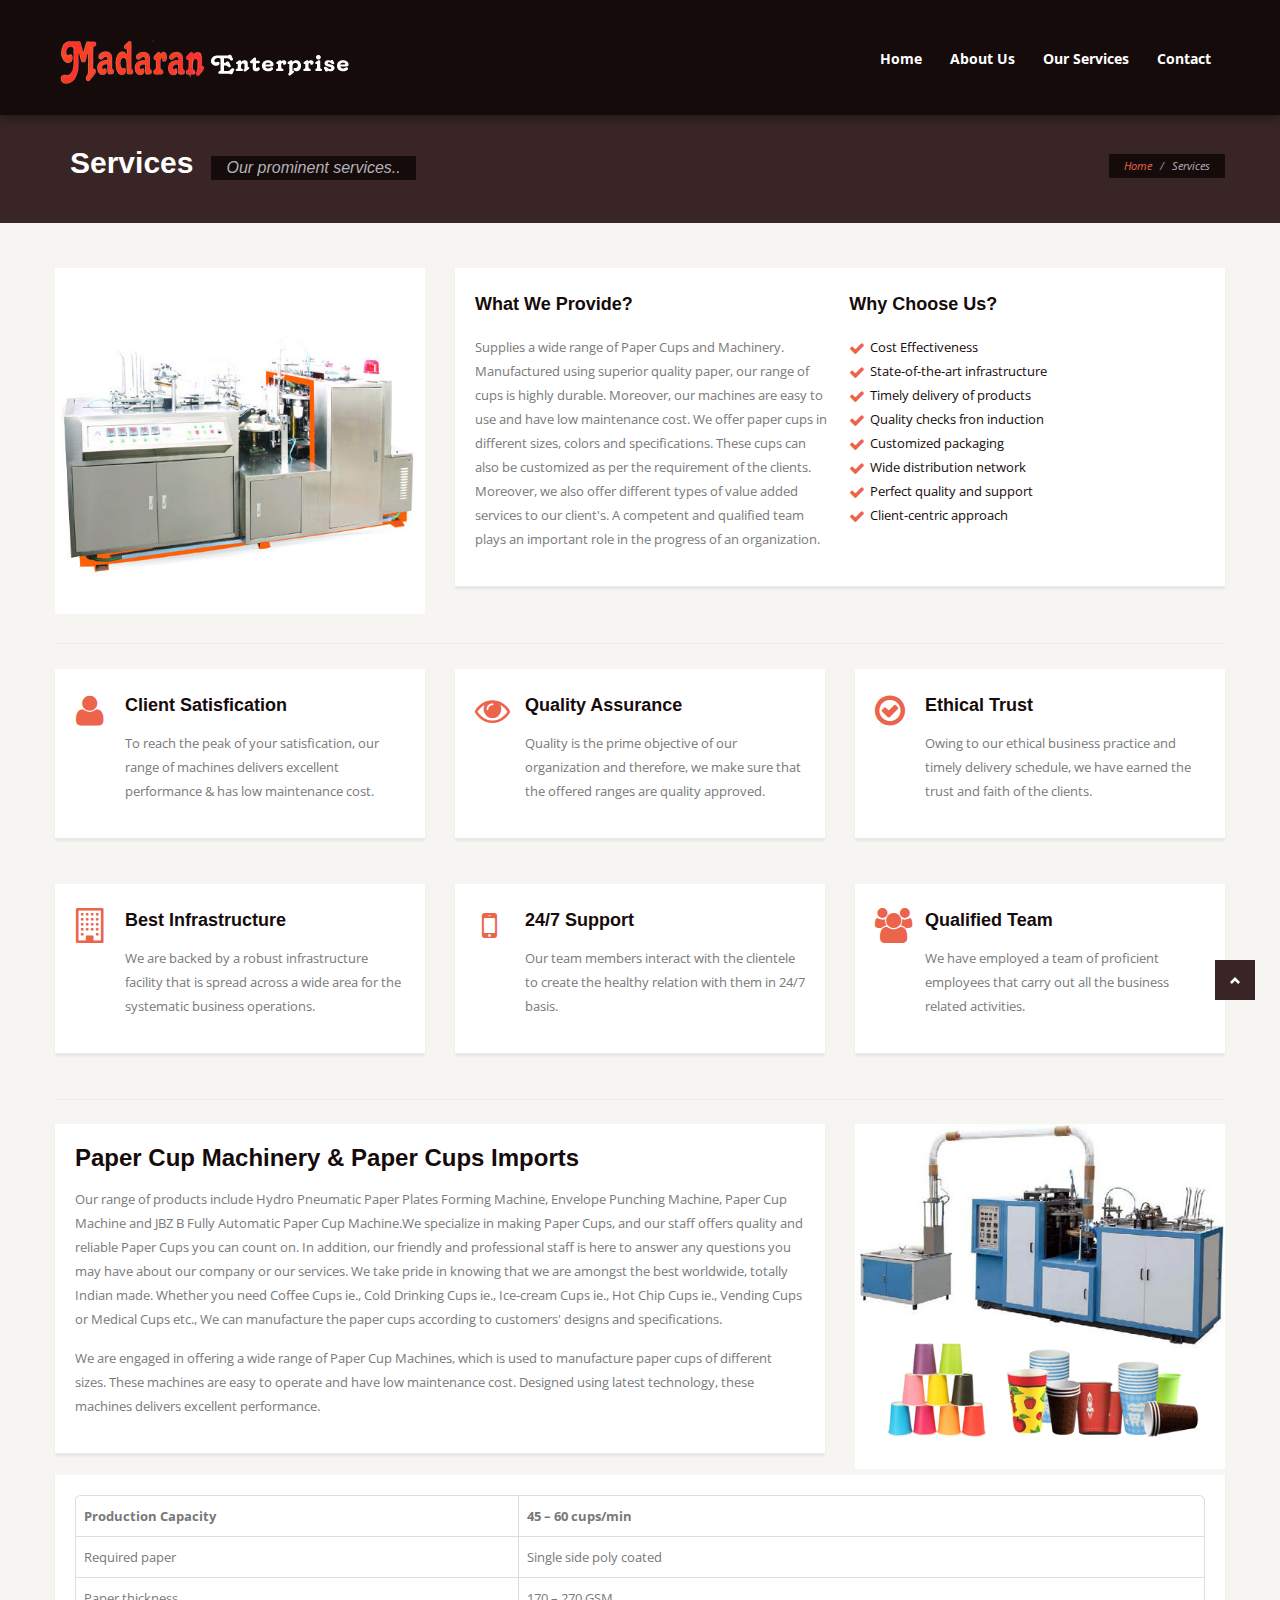
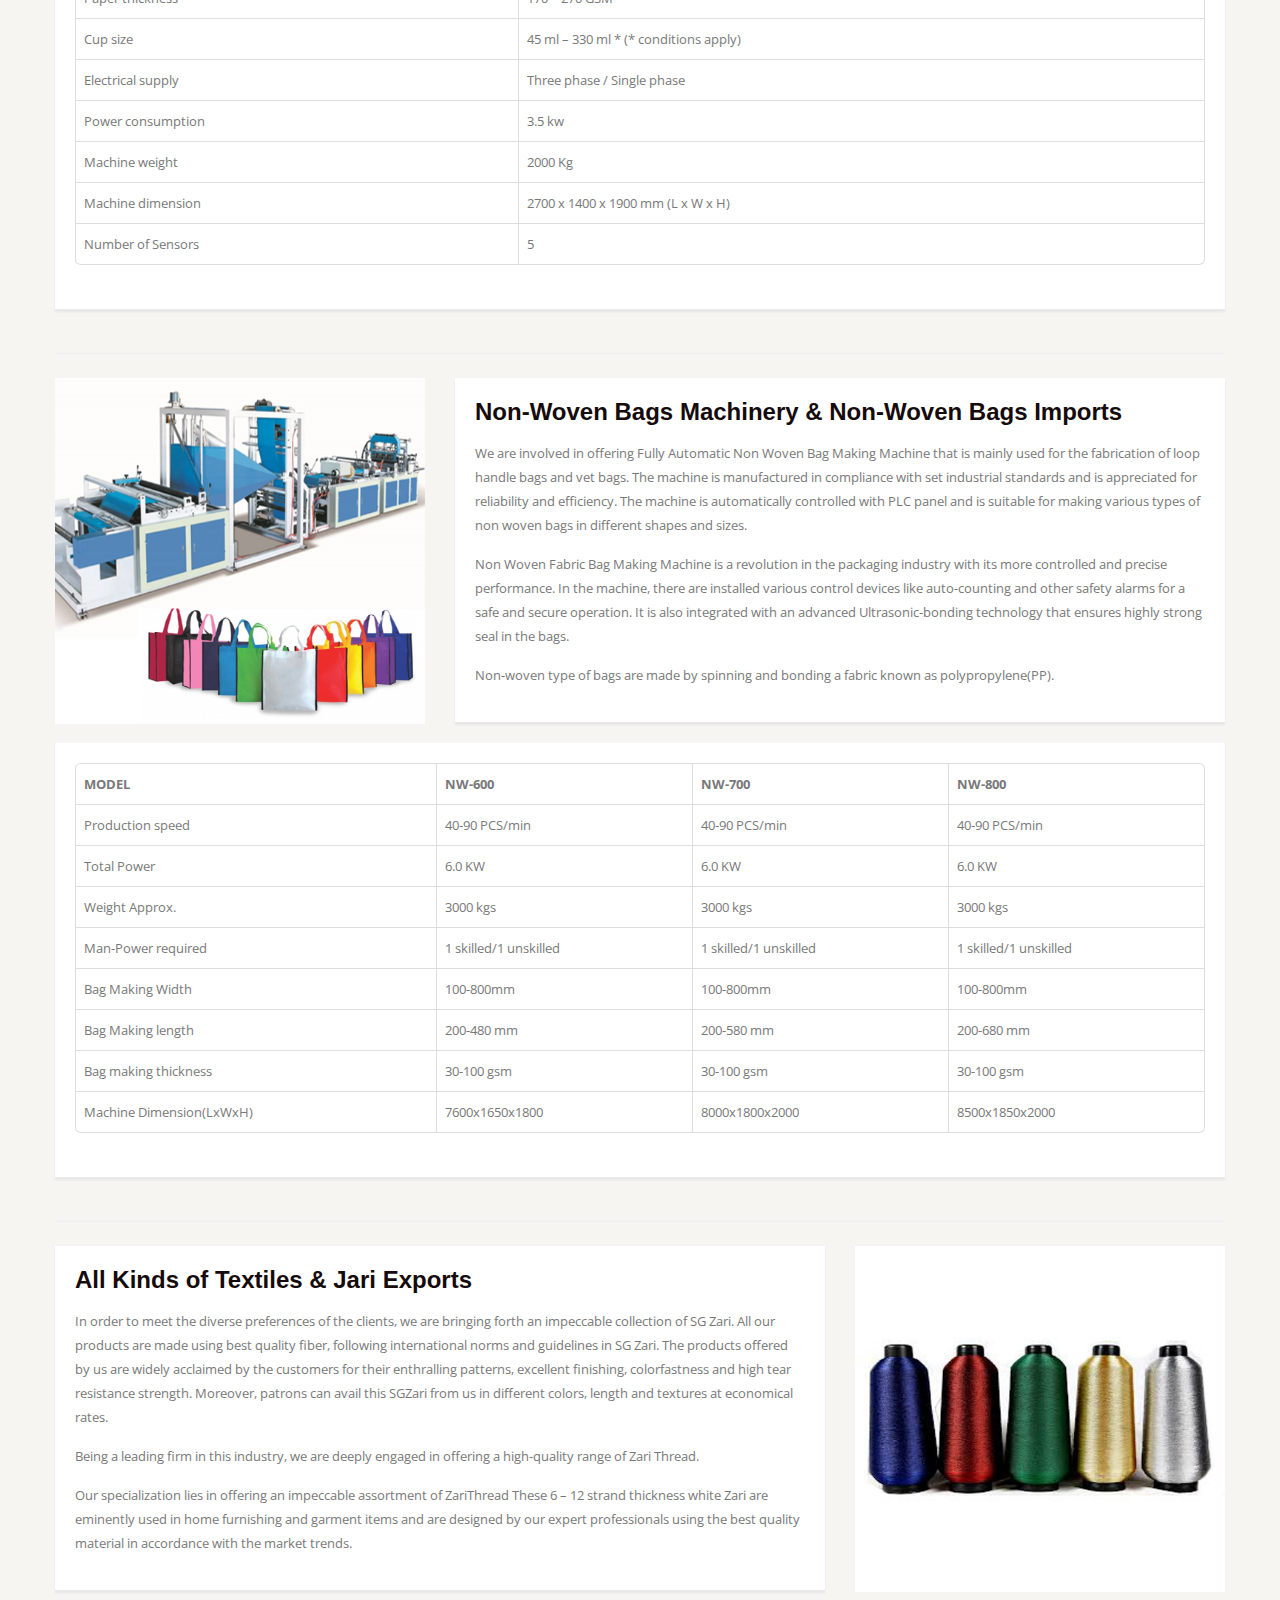
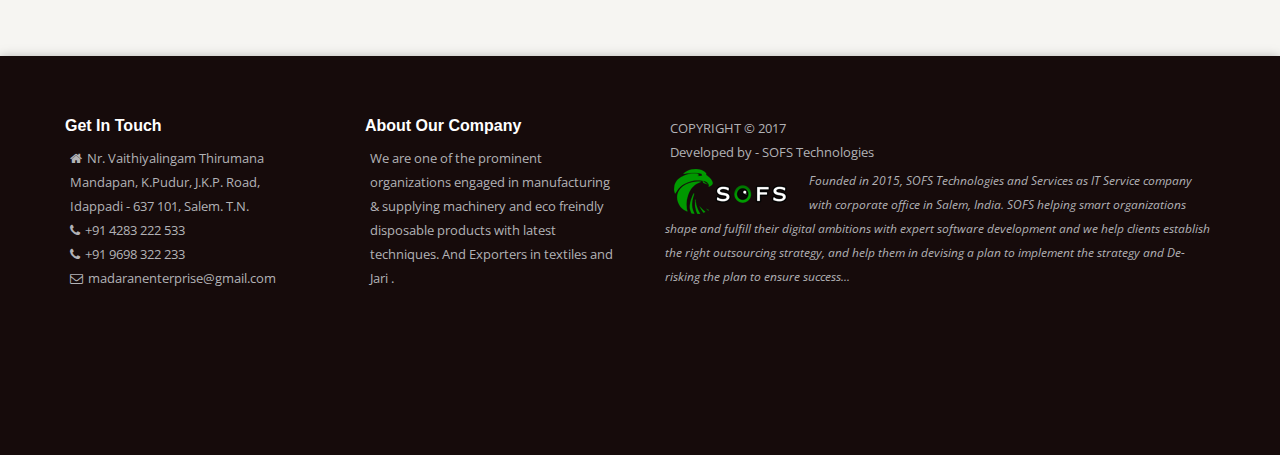
==== services.html @ bb3e1b77 "Madaran final updated files" ====
<!DOCTYPE html>
<html class="no-js" lang="en">

<head>
  <meta charset="utf-8">

  <title>Madaran Enterprise</title>
  <link rel="icon" href="images/favicon.png" type="image/gif" sizes="16x16">

  <meta name="viewport" content="width=device-width, initial-scale=1.0">

  <script>
    document.documentElement.className = document.documentElement.className.replace(/(\s|^)no-js(\s|$)/, '$1js$2');
  </script>

  <!--[if !(IE 7)]><!-->
    <link href='http://fonts.googleapis.com/css?family=Open+Sans:400,300,700,800' rel='stylesheet' type='text/css'>
  <!--<![endif]-->

  <!-- CSS Files -->
  <link rel="stylesheet" href="css/bootstrap.css">
  <link rel="stylesheet" href="style.css">
 
  <!-- REVOLUTION BANNER CSS SETTINGS -->
  <link rel="stylesheet" type="text/css" href="rs-plugin/css/settings.css" media="screen" />
  <link rel="stylesheet" type="text/css" href="rs-plugin/css/captions.html" media="screen" />
     
  <!--[if IE 7]>
    <link rel="stylesheet" href="css/font-awesome-ie7.min.css">
  <![endif]-->

  <!--[if lt IE 9]>
    <script src="js/html5shiv.min.js"></script>
  <![endif]-->	

</head>
<body>
        <header class="top">
			<div class="container">
                <div class="logo">
                    <a href="index.html">
                        <img alt="APlus" src="images/logo.png">
                    </a>
                    
                </div>
				<div class="span pull-right">
                    <ul id="nav">
                    <li><a href="index.html">Home</a></li>
                    <li><a href="about.html">About Us</a></li>
                    <li><a href="services.html">Our Services</a></li>
                    <li><a href="contact.html">Contact</a></li>
                </ul>
                </div>
            </div>
        </header>

	<section id="posthead">
    	<div class="container">
        	<div class="pull-left">
                <h1>Services</h1>
        		<h2>Our prominent services..</h2>
        	</div>
            
            <div class="pull-right">
                <ul class="breadcrumb">
                    <li><a href="index.html">Home</a> <span class="divider">/</span></li>
                    <li class="active">Services</li>
                </ul>
            </div>
        </div>
    </section>
    
    
	<div class="container">
      	<section id="wrap">
           
        <div class="row-fluid">
            <div class="span12">
				<div class="span4">
					<img src="images/01_service.png" alt="">
				</div>
				<div class="span8 generalbox">

                    <div class="row-fluid">
                        <div class="span6">
							<header><h3><strong>What We Provide?</strong></h3></header>
                            <p>Supplies a wide range of Paper Cups and Machinery. Manufactured using superior quality paper, our range of cups is highly durable. Moreover, our machines are easy to use and have low maintenance cost. We offer paper cups in different sizes, colors and specifications. These cups can also be customized as per the requirement of the clients. Moreover, we also offer different types of value added services to our client's. A competent and qualified team plays an important role in the progress of an organization.</p>
                        </div>
                        <div class="span6">
							<header><h3><strong>Why Choose Us?</strong></h3></header>
                                <ul class="check">
                                    <li><a>Cost Effectiveness</a></li>
                                    <li><a>State-of-the-art infrastructure</a></li>
                                    <li><a>Timely delivery of products</a></li>
                                    <li><a>Quality checks fron induction</a></li>
                                    <li><a>Customized packaging</a></li>
                                    <li><a>Wide distribution network</a></li>
                                    <li><a>Perfect quality and support</a></li>
                                    <li><a>Client-centric approach</a></li>
                                </ul>
                        </div>
                    </div>    
				</div>
			</div>  <!--end span12 -->
		</div><!--end row -->

        	<hr>
            
            <div class="row-fluid servicesbox">
                <div class="span4">
                    <div class="box">
                        <header><h3><strong>Client Satisfication</strong></h3></header>
                        <i class="icon-user"></i> <p>To reach the peak of your satisfication, our range of machines delivers excellent performance & has low maintenance cost.</p>
                    </div>
                </div>
                <div class="span4">
                    <div class="box">
                        <header><h3><strong>Quality Assurance</strong></h3></header>
                        <i class="icon-eye-open"></i> <p>Quality is the prime objective of our organization and therefore, we make sure that the offered ranges are quality approved.</p>
                    </div>
                </div>
                <div class="span4">
                    <div class="box">
                        <header><h3><strong>Ethical Trust</strong></h3></header>
                        <i class="icon-ok-circle"></i> <p>Owing to our ethical business practice and timely delivery schedule, we have earned the trust and faith of the clients.</p>
                    </div>
                </div>         
             </div><!-- End services -->
             

            <div class="row-fluid servicesbox">
                <div class="span4">
                    <div class="box">
                        <header><h3><strong>Best Infrastructure</strong></h3></header>
                        <i class="icon-building"></i> <p>We are backed by a robust infrastructure facility that is spread across a wide area for the systematic business operations.</p>
                    </div>
                </div>
                <div class="span4">
                    <div class="box">
                        <header><h3><strong>24/7 Support</strong></h3></header>
                        <i class="icon-mobile-phone"></i> <p>Our team members interact with the clientele to create the healthy relation with them in 24/7 basis.
                        </p>
                    </div>
                </div>
                <div class="span4">
                    <div class="box">
                        <header><h3><strong>Qualified Team</strong></h3></header>
                        <i class="icon-group"></i> <p>We have employed a team of proficient employees that carry out all the business related activities.</p>
                    </div>
                </div>   
             </div><!-- End services --> 

        	<hr>

        <div class="row-fluid">
            <div class="span12">
                    
					<div class="span8 generalbox">
                         <header><h1><strong>Paper Cup Machinery & Paper Cups Imports</strong></h1></header>
                          <p>Our range of products include Hydro Pneumatic Paper Plates Forming Machine, Envelope Punching Machine, Paper Cup Machine and JBZ B Fully Automatic Paper Cup Machine.We specialize in making Paper Cups, and our staff offers quality and reliable Paper Cups you can count on. In addition, our friendly and professional staff is here to answer any questions you may have about our company or our services. We take pride in knowing that we are amongst the best worldwide, totally Indian made. Whether you need Coffee Cups ie., Cold Drinking Cups ie., Ice-cream Cups ie., Hot Chip Cups ie., Vending Cups or Medical Cups etc., We can manufacture the paper cups according to customers' designs and specifications.</p>
                          <p>We are engaged in offering a wide range of Paper Cup Machines, which is used to manufacture paper cups of different sizes. These machines are easy to operate and have low maintenance cost. Designed using latest technology, these machines delivers excellent performance.</p>                         
                         </div>
                    
            		<div class="span4">
                        <img src="images/02_service.png" alt="">
                    </div>
                    
      		</div>  <!--end span12 -->
        </div><!--end row -->
        
        <!-- PRICING TABLE -->
        
        <div class="row-fluid">
            <div class="span12">
                    
					<div class="span12 generalbox">
                         <table class="table table-bordered">
					    <thead>
					      <tr>
					        <th>Production Capacity</th>
					        <th>45 – 60 cups/min</th>
					        </tr>
					    </thead>
					    <tbody>
					      <tr>
					        <td>Required paper</td>
					        <td>Single side poly coated</td>
					        </tr>
					      <tr>
					        <td>Paper thickness</td>
					        <td>170 – 270 GSM</td>
					       </tr>
					      <tr>
					        <td>Cup size</td>
					        <td>45 ml – 330 ml * (* conditions apply)</td>
					        </tr>
					      <tr>
					        <td>Electrical supply</td>
					        <td>Three phase / Single phase</td>
					         </tr>
					      <tr>
					        <td>Power consumption</td>
					        <td>3.5 kw</td>
					        </tr>
					      <tr>
					        <td>Machine weight</td>
					        <td>2000 Kg</td>
					        </tr>
					      <tr>
					        <td>Machine dimension</td>
					        <td>2700 x 1400 x 1900 mm (L x W x H)</td>
					         </tr>
					       <tr>
					        <td>Number of Sensors</td>
					        <td>5</td>
					       </tr>
					    </tbody>
					  </table>
       				</div>

                    
      		</div>  <!--end span12 -->
        </div><!--end row -->
        
        <hr>
        
        <div class="row-fluid">
            <div class="span12">
                    
                    <div class="span4">
                        <img src="images/03_service.png" alt="">
                    </div>
                    
					<div class="span8 generalbox">
                         <header><h1><strong>Non-Woven Bags Machinery & Non-Woven Bags Imports</strong></h1></header>
                        <p>We are involved in offering Fully Automatic Non Woven Bag Making Machine that is mainly used for the fabrication of loop handle bags and vet bags. The machine is manufactured in compliance with set industrial standards and is appreciated for reliability and efficiency. The machine is automatically controlled with PLC panel and is suitable for making various types of non woven bags in different shapes and sizes.</p>
                         <p>Non Woven Fabric Bag Making Machine is a revolution in the packaging industry with its more controlled and precise performance. In the machine, there are installed various control devices like auto-counting and other safety alarms for a safe and secure operation. It is also integrated with an advanced Ultrasonic-bonding technology that ensures highly strong seal in the bags.</p>
                         <p>Non-woven type of bags are made by spinning and bonding a fabric known as polypropylene(PP).</p>
                         </div>
                    
                    
      		</div>  <!--end span12 -->
        </div><!--end row -->
        
                <!-- PRICING TABLE -->
        
        <div class="row-fluid">
            <div class="span12">
                    
					<div class="span12 generalbox">
                         <table class="table table-bordered">
					    <thead>
					      <tr>
					        <th>MODEL</th>
					        <th>NW-600</th>
					        <th>NW-700</th>
					        <th>NW-800</th>
					      </tr>
					    </thead>
					    <tbody>
					      <tr>
					        <td>Production speed</td>
					        <td>40-90 PCS/min</td>
					        <td>40-90 PCS/min</td>
					        <td>40-90 PCS/min</td>
					      </tr>
					      <tr>
					        <td>Total Power</td>
					        <td>6.0 KW</td>
					        <td>6.0 KW</td>
					        <td>6.0 KW</td>
					      </tr>
					      <tr>
					        <td>Weight Approx.</td>
					        <td>3000 kgs</td>
					        <td>3000 kgs</td>
					        <td>3000 kgs</td>					        
					      </tr>
					      <tr>
					        <td>Man-Power required</td>
					        <td>1 skilled/1 unskilled</td>
					        <td>1 skilled/1 unskilled</td>
					        <td>1 skilled/1 unskilled</td>					        
					      </tr>
					      <tr>
					        <td>Bag Making Width</td>
					        <td>100-800mm</td>
					        <td>100-800mm</td>
					        <td>100-800mm</td>					        
					      </tr>
					      <tr>
					        <td>Bag Making length</td>
					        <td>200-480 mm</td>
					        <td>200-580 mm</td>
					        <td>200-680 mm</td>					        
					      </tr>
					      <tr>
					        <td>Bag making thickness</td>
					        <td>30-100 gsm</td>
					        <td>30-100 gsm</td>
					        <td>30-100 gsm</td>					        
					      </tr>
					       <tr>
					        <td>Machine Dimension(LxWxH)</td>
					        <td>7600x1650x1800</td>
					        <td>8000x1800x2000</td>
					        <td>8500x1850x2000</td>					        
					      </tr>
					    </tbody>
					  </table>
       				</div>

                    
      		</div>  <!--end span12 -->
        </div><!--end row -->
        
        <hr>
        
        <div class="row-fluid">
            <div class="span12">
                    
					<div class="span8 generalbox">
                         <header><h1><strong>All Kinds of Textiles & Jari Exports</strong></h1></header>
                         <p>In order to meet the diverse preferences of the clients, we are bringing forth an impeccable collection of SG Zari. All our products are made using best quality fiber, following international norms and guidelines in SG Zari. The products offered by us are widely acclaimed by the customers for their enthralling patterns, excellent finishing, colorfastness and high tear resistance strength. Moreover, patrons can avail this SGZari from us in different colors, length and textures at economical rates.</p>
                         
                         <p>Being a leading firm in this industry, we are deeply engaged in offering a high-quality range of Zari Thread.</p>
                         
                         <p>Our specialization lies in offering an impeccable assortment of ZariThread These 6 – 12 strand thickness white Zari are eminently used in home furnishing and garment items and are designed by our expert professionals using the best quality material in accordance with the market trends.</p>
                         

       				</div>
                    
            		<div class="span4">
                        <img src="images/04_service.png" alt="">
                    </div>
                    
      		</div>  <!--end span12 -->
        </div><!--end row -->
    
		</section>
	</div> <!-- /container -->
  
    <footer class="footer-wrapper">
		<div class="container">
        	<div class="row-fluid">
            	<div class="span3">
                	<div class="widget">
                        <h3>Get In Touch</h3>
                            <ul class="contact-details">
                                <li><i class="icon-home"></i>Nr. Vaithiyalingam Thirumana Mandapan, K.Pudur, J.K.P. Road, Idappadi - 637 101, Salem. T.N.</li>
                                <li><i class="icon-phone"></i>+91 4283 222 533</li>
                                <li><i class="icon-phone"></i>+91 9698 322 233</li>
                                <li><i class="icon-envelope-alt"></i>madaranenterprise@gmail.com</li>
                            </ul>
                	</div>
          		</div>            	<div class="span3">
                	<div class="widget">
                        <h3>About Our Company</h3>
                            <p>We are one of the prominent organizations engaged in manufacturing & supplying machinery and eco freindly disposable products with latest techniques. And Exporters in textiles and Jari .</p>
                	</div>
          		</div>

            	<div class="span6">
                    <div class="copyright">
                      <p>
                        <span>COPYRIGHT &copy; 2017</span>
						<br><span>Developed by - SOFS Technologies</span>
                      </p>
                      <p class="ctext"><a href="https://sofs.in/home.php/" target="_blank"><img class="logo" alt="SOFS" src="images/sofs.png"></a>Founded in 2015, SOFS Technologies and Services as IT Service company with corporate office in Salem, India. SOFS helping smart organizations shape and fulfill their digital ambitions with expert software development and we help clients establish the right outsourcing strategy, and help them in devising a plan to implement the strategy and De-risking the plan to ensure success...</p>
	                        <!-- AddThis Button BEGIN -->
                        <script type="text/javascript" src="../../../s7.addthis.com/js/250/addthis_widget.js#pubid=undefined"></script>
                        
                        <div class="addthis_toolbox addthis_default_style">
                        <a id="facebookLike" class="addthis_button_facebook_like"></a>
                        <a class="addthis_button_tweet"></a>
                        <a id="plusone" class="addthis_button_google_plusone"></a>
                        <a class="addthis_counter addthis_pill_style"></a>
                        </div>
                        <script type="text/javascript">
                        var facebookLike = document.getElementById("facebookLike");
                        facebookLike.setAttribute("fb:like:layout", "button_count");
                        facebookLike.setAttribute("fb:like:show_faces", "false");
                        facebookLike.setAttribute("fb:like:width", "100");
                        facebookLike.setAttribute("fb:like:action", "like");
                        facebookLike.setAttribute("fb:like:font", "tahoma");
                        facebookLike.setAttribute("fb:like:colorscheme", "light");
                        
                        var plusone = document.getElementById("plusone");
                        plusone.setAttribute("g:plusone:size", "medium");
                        plusone.setAttribute("g:plusone:lang", "it-IT");
                        plusone.setAttribute("g:plusone:width", "100");
                        </script>
                        <!-- AddThis Button END -->
                    </div>
				</div>
             </div>
		</div>
    <div class="wdttop">Scroll To Top</div>
    </footer>
     
	<script src="js/jquery.js"></script>
	<script type="text/javascript" src="switcher/fswit.js"></script>
  	<script src="js/modernizr.custom.js"></script>
	<script src="js/jquery.min.js"></script>
	<script src="js/bootstrap.min.js"></script>
	<script src="js/select.js"></script>
	<script src="js/classie.js"></script>
	<script src="js/uisearch.js"></script>
    <script src="js/tinynav.min.js"></script>
	<script src="js/toucheffects.js"></script>  
	<script src="js/jquery.flexslider.min.js"></script>
	<script src="js/jquery.prettyPhoto.js"></script>
	<script src="js/wdt.js"></script>  
</body>
</html>
---- style.css ----
/*	################################################################

	File Name: style.css
	APLUS
	Created By: Filiz OZER
	http://themeforest.net/user/webdesigntunes

	1) IMPORT CUSTOM STYLE FILES
	2) GLOBAL STRUCTURE
	3) PAGE TEMPLATES
	4) SLIDERS / SLIDESHOWS
	5) NAVIGATIONS
	6) WRAPPERS, SECTIONS, HOME STYLES
	7) FOOTERS
	8) SIDEBARS
	9) SHORTCODES
	10) ADDONS
	11) COLOR SCHEMES
	12) RESPONSIVE STYLES
	
################################################################# */  


/* 1. IMPORT CUSTOM STYLE FILES
================================================== */

@import url("css/flexslider.css");
@import url("css/prettyPhoto.css");
@import url("css/bootstrap-responsive.css");

/* 2. GLOBAL STRUCTURE
================================================== */
	
html, body, div, span, applet, object, iframe, h1, h2, h3, h4, h5, h6, p, blockquote, pre, a, abbr, acronym, address, big, cite, code, del, dfn, em, font, img, ins, kbd, q, s, samp, small, strike, strong, sub, sup, tt, var, b, u, i, center, dl, dt, dd, ol, ul, li, fieldset, form, label, legend, table, caption, tbody, tfoot, thead, tr, th, td { margin: 0; padding: 0; border: 0; outline: 0; font-size: 100%; vertical-align: baseline; background: transparent; } body { line-height: 1; } ol, ul { list-style: none; } blockquote, q { quotes: none; } blockquote:before, blockquote:after, q:before, q:after { content: ''; content: none; } :focus { outline: 0; } ins { text-decoration: none; } del { text-decoration: line-through; } table { border-collapse: collapse; border-spacing: 0; }
	
	.clearfix:after { content: "."; display: block; height: 0; clear: both; visibility: hidden; } .clearfix { display: inline-block; } /* Hide from IE Mac \*/ .clearfix { display: block; } /* End hide from IE Mac */ .none { display: none; } /* End Clearfix */

	body,
	input,
	textarea {
		font: 13px/21px "Open Sans", Arial, Times, serif;
		color: #797979;
		}
	
	body {background:#F6F5F2;}
	
	::-moz-selection {
		color: #fff;
		text-shadow:none;
		background:#EC644B;
	}
	
	::selection {
		color: #fff;
		text-shadow:none;
		background:#EC644B;
	}
	
	.hidden { display: none; }
	
	.alignleft { float: left; }
	
	.alignright { float: right; }
	
	.aligncenter {
		margin-left: auto;
		margin-right: auto;
		display: block;
		clear: both;
	}
	
	.clear {
		clear: both;
		display: block;
		font-size: 0;
		height: 0;
		line-height: 0;
		width:100%;
	}
	
	a { 
		color: #EC644B;
		padding: 0 1px;
		margin: 0 -1px;
		text-decoration: none; 
		-webkit-transition: background-color .2s linear, color .2s linear;
		-moz-transition: background-color .2s linear, color .2s linear;
		-o-transition: background-color .2s linear, color .2s linear;
		-ms-transition: background-color .2s linear, color .2s linear;
		transition: background-color .2s linear, color .2s linear;
	}
	
	a:hover,
	a:focus {
	  color: #160B0B;
	  text-decoration: none;
	}
	
	a img { 
		border: none; 
		vertical-align: bottom;
	}
	
	p,
	pre,
	ul,
	ol,
	dl,
	dd,
	blockquote,
	address,
	table,
	fieldset,
	form,
	{ margin-bottom: 20px; }
	
	h1,
	h2,
	h3,
	h4,
	h5,
	h6 {
		color: #160B0B;
		font-family: "Helvetica Neue", Helvetica, Arial, "Lucida Grande", sans-serif; 
		font-weight: bold;
		padding: 0;
		margin-bottom:15px;
	}
	
	h1 {
		font-size: 24px;
		line-height: 28px;
	}
	
	h2 {
		font-size: 20px;
		line-height: 22px;
		margin: 0 0 20px 0;
	}
	
	h3 {
		font-size: 16px;
		line-height: 20px;
	}
	
	h4 {
		font-size: 14px;
		line-height: 18px;
	}
	
	h5 {
		font-size: 12px;
		line-height: 18px;
	}
	
	h6 {
		font-size: 10px;
		line-height: 16px;
	}
		
	p {
		line-height: 24px;
		margin: 10px 0 15px;
		padding: 0;
	}

/* 3. PAGE TEMPLATES
================================================== */
	/* TIMELINE PAGE STYLE */
	#timeline .archives_list {
	  border-left: 4px double #eeeeee;
	  list-style: none;
	  margin: 0 0 1em 1em;
	}
	#timeline .archives_list li {
	  clear: left;
	  padding-left: 2.387em;
	  padding-bottom: 1.387em;
	  margin-bottom: 1.387em;
	  border-bottom: 1px solid #eeeeee;
	  font-style: normal;
	  list-style: none;
	}
	#timeline .archives_list li:last-child {
	  border-bottom: 0;
	}
	#timeline .archives_list .date {
	  color: #555555;
	  display: block;
	}
	#timeline .archives_list .linked {
	  display: block;
	}
	#timeline .archives_list .comments {
	  display: block;
	}
	#timeline .archives_list .comments a {
	  color: #555555;
	  text-decoration: underline;
	}
	#timeline .archives_list .comments a:hover {
	  text-decoration: none;
	}
	h3.archive_year {
	  font-weight: bold;
	  color: #555555;
	  margin-top: 0;
	}
	  #timeline .archives_list li {
		padding-bottom: 0;
		border-bottom: 0;
	  }
	  #timeline .archives_list .date {
		display: inline-block;
		width: 22.5%;
	  }
	  #timeline .archives_list .linked {
		display: inline-block;
		width: 48%;
	  }
	  #timeline .archives_list .comments {
		display: inline-block;
		width: 22.5%;
	  }
	  #timeline .archives_list .comments a {
		padding-left: 1.236em;
	  }
	  
	  
	#boxed .footer-wrapper,
  	#boxed .top {
		box-shadow:none !important;
	}
	  
	/* UNDER CONSTRUCTION PAGE STYLE */
	body#underconstruction  {  background: url(demo-images/uc-bg.jpg) no-repeat center center fixed; 
	  -webkit-background-size: cover;
	  -moz-background-size: cover;
	  -o-background-size: cover;
	  background-size: cover;
	}
	#underconstruction #uc-wrap {
		display: block;
		margin: 20px 0 100px;
		position: relative;
	}
	#underconstruction #wrap {margin: 0;}
	#underconstruction .top {padding:30px 0;margin-top:0}
	#underconstruction .Counter {text-align : center;padding-top : 10px;margin : 40px 0;}
	#underconstruction .Counter h1 { color:#fff; font-size:500%; font-weight:700; line-height:1; text-shadow:none;}
	#underconstruction .Counter h4 { color: #fff; font-size: 22px; font-weight: 300; margin-top:40px; line-height: 1; text-align: center;}
	#underconstruction .Counter ul { margin: 0;}
	#underconstruction ul#countdown li {	
			display: inline-block;
			text-align: center;
			background: #160b0b;
			box-shadow: 0 1px 3px rgba(0, 0, 0, 0.4);
			color: #fff;
			margin: 15px;
			padding: 20px;
			position: relative;
			width:100px;
			height:100px;
			border-radius:100%;
	   }
	#underconstruction ul#countdown li:hover {	
			background:#EC644B;
			color:#fff;
		}
	
	#underconstruction ul#countdown li span {
		height : 65px;
		line-height : 65px;
		width:65px;
		margin:0;
		font-weight:bold;
		position : relative;
		font-family: "Helvetica Neue", Helvetica, Arial, "Lucida Grande", sans-serif; 
		font-size:51px;
		text-align:center;
	}
	
	#underconstruction ul#countdown li p.timeRefDays, 
	#underconstruction ul#countdown li p.timeRefHours, 
	#underconstruction ul#countdown li p.timeRefMinutes, 
	#underconstruction ul#countdown li p.timeRefSeconds {
		text-transform : uppercase;
		font-weight : 400;
		font-size:18px;
		text-align:center;
		margin:0px;
	}
	
	#underconstruction #Subscribe {
		width : 550px;
		height : 82px;
		margin : 25px auto 10px auto;
		text-align : center;
		border-radius:10px;
		vertical-align: middle;
	}
	#underconstruction #Subscribe input {
		width : 290px;
		height : 47px;
		margin : 0 0 0 15px;
		border : 0;
		font-weight : 300;
		font-size : 14px;
		color : #666666;
		font-style : italic;
		text-align : left;
		line-height : 14px;
		padding-left : 20px;
		border: none;
		border-bottom: 1px solid rgba(255, 255, 255, 0.2);
		border-right: 1px solid rgba(255, 255, 255, 0.2);
		background: rgba(0, 0, 0, 0.7);
		border-radius:0;
		box-shadow: inset 0 1px 2px rgba(0, 0, 0, 0.12); -webkit-box-shadow: inset 0 1px 2px rgba(0, 0, 0, 0.12); -moz-box-shadow: inset 0 1px 2px rgba(0, 0, 0, 0.12);
		transition: background-color 0.2s ease; -webkit-transition: background-color 0.2s ease; -moz-transition: background-color 0.2s ease; -o-transition: background-color 0.2s ease;
	}
	#underconstruction #Subscribe .btn-general {
		border-radius:0;
		height : 51px;
	}		
	
	#underconstruction #Subscribe input:hover,
	#underconstruction #Subscribe  input:active,
	#underconstruction #email:focus {
		color:#000;
		background:#fff;
		box-shadow:0px 0px 3px rgba(0,0,0,0.3); 
		-moz-box-shadow:0px 0px 3px rgba(0,0,0,0.3); 
		-webkit-box-shadow:0px 0px 3px rgba(0,0,0,0.3);
	}

	/* LANDING PAGE STYLE */
	#landing-page .container, 
	#landing-page .navbar-static-top .container, .navbar-fixed-top .container, 
	#landing-page .navbar-fixed-bottom .container {
		max-width:700px;
	}
   #landing-page .container-narrow {
		background:#fff;
		margin: 40px auto;
		max-width: 700px;
		padding:20px;
    }
    #landing-page .container-narrow > hr {
      margin: 30px 0;
    }
    #landing-page .jumbotron {
      margin: 72px 0;
      text-align: center;
    }
    #landing-page .jumbotron-heading {
      font-size: 400%;
      line-height: 1;
    }
    #landing-page .jumbotron .btn {
      font-size: 21px;
      padding: 12px 24px;
    }
    #landing-page .marketing {
      margin: 72px 0;
    }
    #landing-page .marketing p + h2 {
      margin-top: 24px;
    }
	#landing-page .top {
		box-shadow:none;
		margin:-20px;
		padding:20px 20px 55px;
	}
	#landing-page .box,
	#landing-page .main-slider {
		background:none;
		box-shadow:none;
		border-bottom:none;
	}
	#landing-page .footer-wrapper {
		margin: -20px;
		padding: 30px;
		box-shadow:none;
	}
	#landing-page .js-video {
		margin-bottom:40px;
	}
	
	/* GALLERY PAGE STYLE */
	#gallery {}
	#gallery img {margin:4px; opacity:0.9}	
	#gallery img:hover {margin:4px; opacity:1}	
	
	/* SITEMAP PAGE STYLE */
	.sitemap ul li {
		margin-left:5px;
	}
		
	/** SHOPPING STYLES */
	
	.wrap-header select { margin-top:10px; width:120px !important; }
	.wrap-header { background:#EC644B; border:1px solid #e8e8e8; padding:0 5px; overflow: auto; margin-bottom:30px;}
	.wrap-header .sort,
	.wrap-header .color,
	.wrap-header .limit { margin-right: 10px; margin-left:10px; float: left; color: #ffffff; }
	
	
	.wdtShop .btn-general:after {
		content: "\f07a";
		display: inline-block;
		font-family: 'FontAwesome';
		font-size: 100%;
		font-weight: normal;
		line-height: 1em;
		margin-left: 0.618em;
		width: 1em;
	}
	
	.wdtShop h3 {
		margin:15px 0;
	}
	
	.wdtShop header strong {
		font-size: 21px;
		font-weight: 700;
		line-height: 50px;
		margin-left: 20px;
	}
	
	.wdtShop .categories {
	  margin: 0;
	  line-height:30px;
	  list-style: none;
	  padding: 0 1em;
	  background: #F6F5F2;
		box-shadow: 0 2px 2px #e6e6e6;
		border-bottom:1px solid #EAEAEA;
	}
	.wdtShop .categories a {
	  color: #586467;
	  font-size: .857em;
	  font-weight: 400;
	}
	.wdtShop .categories a:hover {
	  color: #364245;
	  text-decoration: underline;
	}
	
	.shopping-cart-widget {
	  background: #ffffff;
	}
	.shopping-cart-widget > h3:after {
	  font-family: 'FontAwesome';
	  display: inline-block;
	  font-size: 100%;
	  margin-left: .618em;
	  font-weight: normal;
	  text-align:center;
	  content: "\f07a";
	  float: right;
	}
	
	.shopping-cart-widget li {
	  *zoom: 1;
	  margin: 0 0 1em;
	}
	.shopping-cart-widget li:after {
	  content: "\0020";
	  display: block;
	  height: 0;
	  overflow: hidden;
	  clear: both;
	}
	.shopping-cart-widget li:before,
	.shopping-cart-widget li:after {
	  content: "";
	  display: table;
	}
	.shopping-cart-widget li:after {
	  clear: both;
	}
	.shopping-cart-widget li img {
	  width: 6.618em;
	  height: auto;
	  float: right;
	  -webkit-border-radius: 0.382em;
	  border-radius: 0.382em;
	  -moz-background-clip: padding;
	  -webkit-background-clip: padding-box;
	  background-clip: padding-box;
	  margin-left: 1em;
	}
	.shopping-cart-widget li .quantity {
	  width: auto;
	  float: none;
	}
	.shopping-cart-widget li a {
	  display: block;
	}
	.shopping-cart-widget li:last-child {
	  margin: 0;
	  border: none;
	}
	
	 .rating {
			list-style: none;
			margin:0 auto;
			display:inline-block;
			width:90px;
			height:20px;
			padding:0;
		}
	 
	 .wdtShop ul.rating {
		margin-top:20px;float:right;	
	}
	 .rating li {
			margin:0 !important;
			padding:0;
			float: left;
		}
		
	 .rating i.star-on {
			width:17px;
			height:17px;
			display: block;
			background:url(images/star-on.png) no-repeat left top;
		}
		
	.rating i.star-off {
			width:17px;
			height:17px;
			display: block;
			background:url(images/star-off.png) no-repeat left top;
		}
	.product-images ul.thumbnail li {
		float:left;
		margin-left: 20px;
		margin-top: 10px;
	}
	
	.img-polaroid {
		border-color:#EAEAEA;
	}
	
	.product-content {
		padding-left:20px;
		display:block !important;
		float:left !important;
		position:relative;
	}
	
	.product-title {
		margin:25px 0;
	}
	
	.product-title span {
	  display: inline-block;
	  font-size: 100%;
	  color:#EC644B;
	  margin-right: .618em;
	  font-weight: normal;
	  text-align:center;
	  float: right;
	}

	.product-content .price { overflow: auto; padding:5px 5px 15px 5px; margin-bottom:10px; font-size:28px; font-weight:normal; }
	.product-content .price-old { font-size:17px; text-decoration: line-through; }
	.product-content .price-new { font-weight:600;color: #EC644B; font-size:25px }
	.product-content .price-tax { font-size: 12px; font-weight: normal;  }
	.product-content .price .reward { font-size: 12px; font-weight: normal;  }
	.product-content .price .discount { font-weight: normal; font-size: 12px; }
	.product-content select {width:100%;}
	.product-content .btn-general {margin:3px 3px 20px;}
	.required {
		color:#EC644B; 
		font-weight:700;
	}
	.reviews-tabs .single-review {
			padding-bottom:14px;
			margin:14px 0;
		}
	.reviews-tabs .single-review:last-child {
			padding-bottom:none;
			margin-bottom:none;
		}
	.reviews-tabs .single-review .review-header {
			margin-bottom:8px;
		}
	.grid-desc {margin-top:20px;}
	
	.grid-title-header {border-bottom:1px solid #F6F5F2; margin-bottom:10px;}
	.reviews-tabs h4 {
	  font-size: 20px;
	  color:#1A1A1A;
	  font-weight:300;
	  line-height: 20px;
	  margin: 0;
	}
	
	.reviews-tabs  .single-review .rating {
			float:right;
			list-style: none;
			margin:0;
			padding:0;
		}
	
	.reviews-tabs .single-review .rating li {
			margin:0;
			padding:0;
			float: left;
		}
	
	.reviews-tabs .single-review .rating i.star-on {
			width:17px;
			height:17px;
			display: block;
			background:url(images/star-on.png) no-repeat left top;
		}
	
	.reviews-tabs .single-review .rating i.star-off {
			width:17px;
			height:17px;
			display: block;
			background:url(images/star-off.png) no-repeat left top;
		}	
	.reviews-tabs small {font-size:11px;margin-top:10px;}	
	
	.wishlist tbody .price s {color:#EC644B; font-size:11px;}
	.table td.span1, .table th.span1,
	.table td.span2, .table th.span2,
	.table td.span3, .table th.span3,
	.wishlist tbody .stock,
	.wishlist tbody .product,
	.wishlist tbody .image,
	.wishlist tbody .price {text-align:center;}
	.wishlist .table th i, .table td i {padding-left:12px; font-size:16px;}
	#checkout .accordion-inner {padding-bottom:40px}
	#checkout .accordion-heading a {text-decoration:none}
	
	.register-form,
	.signin-form {padding:0 20px 0 0;}
	select,
	.register-form input[type="text"],
	.signin-form input[type="text"],
	.register-form input[type="password"],
	.signin-form input[type="password"] {
		font-size: 12px;
		height: auto;
		margin-bottom: 12px;
	}
	
	.register-form .checkbox[type="password"],
	.signin-form .checkbox {
		margin-bottom: 12px;
	}
	
	.register-form label > a,
	.signin-form label > a {
		float: right;
		font-size: 12px;
	}
	
	/* PORTFOLIO */
	.sticky {
	  -webkit-box-shadow: #DDD 0px 1px 2px;
	  position: relative;
	  background-color: #F6F5F2;
	  border-color: #ddd;
	  margin: 1.5em 0px;
	  padding: 1em;
	  border-bottom:1px solid #EAEAEA;
	  box-shadow: 0 2px 2px #E6E6E6
	}
	.sticky.taped:after {
	  position: absolute; 
	  top: 20px;
	  right:15px;    
		  font-family: 'FontAwesome';
		  display: inline-block;
		  font-size: 300%;
		  margin-left: .618em;
		  color:#EC644B;
		  font-weight: normal;
		  text-align:center;
		  content: "\f129";
		  float: right;
		}
		
	.sticky p {
		margin:3px 0;
	}
	.sticky p small {
		font-size:11px;
	}
	
	.sticky {text-align:left;padding-left:20px !important}
	
	
	#portfolio-items {
		padding-bottom:20px;
	}
	
	#portfolio-items {
		margin: 0 -5px;
		padding: 10px 0 10px 9px;
	}
	
	#portfolio-items .span3 {
		position:relative;
		margin: 10px;
		text-align: center;
		height:100%;
	}
	
	#portfolio-items .span4 {
		position:relative;
		margin: 8px;
		text-align: center;
		height:100%;
	}
	
	#portfolio-items .span6 {
		position:relative;
		margin: 6px;
		text-align: center;
		height:100%;
	}
	
	ul#portfolio-items li.span6 h3,
	ul#portfolio-items li.span4 h3,
	ul#portfolio-items li.span3 h3 {
		margin:0 10px;
		line-height:50px;
	}
	ul#portfolio-items li.span6 h3 i,
	ul#portfolio-items li.span4 h3 i,
	ul#portfolio-items li.span3 h3 i {
		margin-right:3px;
	}
	
	.nav-pills > li > a {border-radius:0;}
	.nav-pills > .active > a,
	.nav-pills > .active > a:hover,
	.nav-pills > .active > a:focus {
		color: #fff;
		background: #EC644B;
		z-index: 90;
		font-size: 14px;
		padding:0 10px;
		font-weight:bold;
		speak: none;
		font-style: normal;
		font-variant: normal;
		border-radius:0;
		text-transform: none;
		-webkit-font-smoothing: antialiased;
	}

	.nav > li > a:hover,
	.nav > li > a:focus {
	  background-color: #392525;
	  color:#999;
	  border-radius:0;
	  text-decoration: none;
	}
	
	.nav-tabs > li > a, .nav-pills > li > a {
		padding: 7px 20px !important;
		font-weight:bold;
		font-size: 14px;
	}
	

/* 4. SLIDERS / SLIDESHOWS
================================================== */

	.main-slider {
		background:#fff;
		padding:5px 5px 0 5px;
		box-shadow: 0 2px 2px #e6e6e6;
	}
	
	.main-slider { padding: 10px; background: #fff; box-shadow: 0 2px 2px #e6e6e6; min-height: 80px; }
	.main-slider .slides img {
		display: block;
		width: 100%;
	}
	
	.main-slider .flex-direction-nav li { display:none }
	.flex-caption {
		background:#fff; 
		bottom: 0;
		color: #B2B2B6;
		left: 0;
		padding: 12px;
		position: relative;
		right: 10px;
	}
	
	.flexslider {
	}
	
	.flex-control-nav {
		display:none;
	}
	
	.bannercontainer {
		background-color:transparent;
		max-width:1170px;
		position:relative;
		position:relative;
		margin-left:auto;
		margin-right:auto;
	}

	.padder_wrapper { padding:0px 20px;}
	
	.banner{
		max-width:1170px;
		height:600px;
		position:relative;
		overflow:hidden;
	}


    .bannercontainer-simple {
		padding:0px;
		background-color:#fff;
		width:960px;
		position:relative;
		position:relative;
		margin-left:auto;
		margin-right:auto;

	}

	.banner-simple{
		width:1170px;
		height:600px;
		position:relative;
		overflow:hidden;
   }

	.fullwidthbanner-container{
		width:100% !important;
		position:relative;
		padding:0;
		z-index:0;
		max-height:600px !important;
		overflow:hidden;
	}
	
	.fullwidthbanner-container .fullwidthabnner	{
		width:100% !important;
		max-height:600px !important;
		position:relative;
	}

	.fullscreen-container {
		width:100% !important;
		position:relative;
		padding:0;
		height:100%;
	}

	#video_link img {
		max-width: 100%;
	}
	

/* 5. NAVIGATIONS
================================================== */

	.top {
		color:#fff;
		margin:0;
		padding: 20px 0 10px;
		display:block;
		z-index:1;
		position:relative;
		background:#160B0B;
		box-shadow: 0 3px 12px rgba(0,0,0,.4);
	}
	
	.menu-wrap {
		color:#fff;
		margin:0;
		padding: 1px 0;
		display:block;
		z-index:1;
		position:relative;
	}
	.menu-wrap .container {margin:10px auto;}	
		.tinynav {
		display:none;
	}
	
	.cart i {color:#EC644B;margin-right:5px}
	#nav .tooltip {width:170px; margin:0;}
	nav {
		width:auto;
		position:relative;
		z-index:9999;
	}
	
	#nav {
		padding:0px;
		font-weight:normal;
		list-style-type:none;
		position:relative;
		display:block;
		height:38px;
		margin:0;
		float:left;
		z-index:9999;
		float:left;
	}
	#nav li {
		float:left;
		display:block;
		width:auto;
		position:relative;
		z-index:500;
	}
	#nav li a {
		display:block;
		line-height:38px;
		padding:0 15px;
		height:38px;
		text-decoration:none;
		color:#ffffff;
		font-weight:bold;
		font-size:14px;
		-webkit-transition:all 0.2s ease-in-out;
		-moz-transition:all 0.2s ease-in-out;
		-o-transition:all 0.2s ease-in-out;
		-ms-transition:all 0.2s ease-in-out;
		transition:all 0.2s ease-in-out;
	}
	
	#nav li a:hover {
	}
	
	#nav li a.active
	{
		color:#fff;
	}
	
	#nav ul {
		position:absolute;
		left:0;
		display:none;
		margin:0;
		padding:0;
		list-style:none;
	}
	#nav ul li {
		background:#EC644B;
		float: left;
		margin: 0;
		min-width: 180px;
		padding: 0;
	}

	#nav ul li:hover {
		background:#e65237;
	}
	
	#nav ul li ul li a,
	#nav ul li a,#nav ul li ul a {
		font-size:12px;
		padding-left:20px;
		line-height:38px;
		height:38px;
		font-weight:700;
		color:#ffffff;
	}
	
	#nav ul a.active:after,#nav ul a.active:before {
	}
	#nav > li > ul:before { 
		content: "\f0d8"; 
		font-family: "FontAwesome"; 
		display: block; 
		position: absolute; 
		top: -15px; 
		font-size: 24px; 
		left: 30px; 
		color: #EC644B; 
	}

	#nav ul a {
		display:block;
		font-size:12px;
		padding:0px 5px 0px 5px;
		color:#ffffff;

	}
	#nav ul a:active, #nav ul a:hover{
	}
	#nav ul li a.active {
	}
	#nav ul a:active,#nav ul a:hover {
	}
	#nav ul a:hover {
		text-decoration:none;
		color:#fff;
	}
	#nav ul li ul {
		margin-left:180px;
		position:absolute;
		display:none;
		padding:0px;
		height:auto;
		top:0px;
	}
	
	#nav ul li ul li {
		width:180px;
		float: left;
	}

	
	ul.social {
		margin-top: 10px;
		float: right;
		-webkit-transition: width 0.3s;
		-moz-transition: width 0.3s;
		transition: width 0.3s;
		-webkit-backface-visibility: hidden;
	}
	
	ul.social li {
		float: left;
		list-style:none;
		line-height: 30px;
		font-size: 16px;
		text-align:center;
		background:#392525;
		margin-right:2px;
		height:30px;
		width:30px;
	}
	
	
	ul.social li a {
		color:#B2B2B6;
		display: block;
	}
	
	ul.social li:hover a,
	ul.social li a:hover,
	ul.social li:hover,
	ul.social a:hover {
		text-decoration:none;
		background:#EC644B !important;
		color:#fff !important;
	}
		

/* 6. WRAPPERS, SECTIONS, HOME STYLES
================================================== */	
	#home-seven,
	#home-second {
		background:#F6F5F2;
		padding:30px 0;
	}
	#home-eight,
	#home-third {
		background:#EC644B;
		padding:30px 0;
	}
	
	#home-eight .flex-direction-nav-on-top .flex-disabled:before, 
	#home-eight .flex-direction-nav-on-top .flex-disabled:hover:before, 
	#home-eight .flex-direction-nav-on-top .flex-disabled:focus:before,
	#home-eight .flex-direction-nav-on-top .flex-prev:hover,
	#home-eight .flex-direction-nav-on-top .flex-prev:focus,
	#home-eight .flex-direction-nav-on-top .flex-next:hover,
	#home-eight .flex-direction-nav-on-top .flex-next:focus,
	#home-eight .flex-prev:before, 
	#home-eight .flex-next:before,
	#home-third .flex-direction-nav-on-top .flex-disabled:before, 
	#home-third .flex-direction-nav-on-top .flex-disabled:hover:before, 
	#home-third .flex-direction-nav-on-top .flex-disabled:focus:before,
	#home-third .flex-direction-nav-on-top .flex-prev:hover,
	#home-third .flex-direction-nav-on-top .flex-prev:focus,
	#home-third .flex-direction-nav-on-top .flex-next:hover,
	#home-third .flex-direction-nav-on-top .flex-next:focus,
	#home-third .flex-prev:before, 
	#home-third .flex-next:before,
	#home-eight .box-first a, 
	#home-eight .box-second  a,
	#home-eight .box h3, 
	#home-eight .box-first h3, 
	#home-eight .box-second h3,
	#home-eight .box-first, 
	#home-eight .box-second,
	#home-third .box-first a, 
	#home-third .box-second  a,
	#home-third .box h3, 
	#home-third .box-first h3, 
	#home-third .box-second h3,
	#home-third .box-first, 
	#home-third .box-second {
		color:#fff;
	}

	#home-eight .flex-direction-nav-on-top .flex-prev:before,
	#home-eight .flex-direction-nav-on-top .flex-next:before 
	#home-third .flex-direction-nav-on-top .flex-prev:before,
	#home-third .flex-direction-nav-on-top .flex-next:before {		
		 background: rgba(246, 245, 242, 0.8) !important;
	}
	
	#home-four {
		background:#F6F5F2;
		padding:30px 0;
	}
	
	#home-five,
	#home-six {
		padding:20px 0;
	}
	
	header h3 {
		font-size: 18px;
		line-height: 32px;
	}	
	
	header strong {
		font-weight: 700;
	}

	.logo { float: left; }
	
	.logo,
	.logo a {
		border-bottom: none;
		font-size: 28px;
		line-height: 30px;
		padding:0px;
		float:left;
		color: #000;
		font-weight: bold;
	}
	.logo a:hover { 
		text-decoration: none; 
	}
	
	#tagline {
		background:#392525;
		color: #B2B2B6;
		display: inline-block;
		float: left;
		font-size: 11px;
		font-style: italic;
		font-weight: normal;
		line-height: 20px;
		margin-left: -25px;
		margin-top: 13px;
		padding: 0 15px;
	}
	
	.container {margin:20px auto; }
	.services,
	.portfolio-wrapper,
 	.blog-wrapper {
		padding:0;
		margin:30px 0;
	}
	
	#wrap {
		margin:25px 0;
	}
	#posthead {
		min-height:40px;
		padding:1px 0;
		display:block;
		background:#392525;
	}
	
	#posthead h1 {
		color: #fff;
		display: inline-block;
		line-height: 30px;
		margin-left: 0;
		margin-top: 12px;
		font-size:30px;
		padding: 0 15px;
	}
	
	#posthead h2 {
		background:#160B0B;
		color: #B2B2B6;
		display: inline-block;
		font-size: 16px;
		font-style: italic;
		font-weight: 300;
		line-height: 20px;
		margin-left: 0;
		margin-top: 12px;
		padding: 2px 15px;
	}
	
	.breadcrumb {
		background:#160B0B;
		display: inline-block;
		line-height: 20px;
		margin-left: 0;
		margin-top: 18px;
		padding: 0 15px;
		border-radius:0;
	}
	
	.breadcrumb > li {
		font-size: 11px;
		font-style: italic;
		font-weight: normal;
	}
	
	.check,
	.breadcrumb > li > a {
		color:#EC644B;
	}
	.breadcrumb > .active {
		color: #B2B2B6;
	}
		
	.teambox .bars {
		margin:10px 5px;
		padding:0;
	}
	
	.teambox img {
		width:90%;
	}

	.content {
	
	}
	
	.content .main-slider {
		padding:0;
		box-shadow:none;
	}
	
	.singlepost .post-meta { 
		list-style: none; 
		padding: 25px 5px; 
		margin:0 20px;
		border-bottom: 1px solid #EEEEEE; 
		text-transform: uppercase; 
		background: #fff; 
	}
	
	.content .post-meta { 
		list-style: none; 
		padding: 25px 5px; 
		margin:0 20px;
		border-top: 1px solid #EEEEEE; 
		text-transform: uppercase; 
		background: #fff; 
	}
	
	.singlepost .post-meta a,
	.content .post-meta a { 
		float:right; 
		text-decoration: none; 
	}
	
	.singlepost .post-meta a:hover,
	.content .post-meta a:hover { 
		text-decoration: underline; 
	}
	
	.singlepost .post-meta li,
	.content .post-meta li { 
		display: block; 
		float: left; 
		margin-right: 30px; 
	}
	
	.singlepost .post-meta li i,
	.content .post-meta li i { 
		margin-right: 10px; 
		text-decoration: none; 
	}
	
	.comments h2 {
		margin:40px 0;
	}
	
	.singlepost .desc,
	.content .desc {
		position:relative;
	}

	.post-title {
		margin:30px 20px;
		padding:0 5px;
	}	
	
	.singlepost .desc p,
	.content .desc p {
		margin:30px 20px;
		padding:0 5px;
	}	
	
	.singlepost .post-icon,
	.content .post-icon {
		background: #FFFFFF;
		box-shadow: 0 2px 2px #E6E6E6;
		display: block;
		font-size: 21px;
		height: 50px;
		line-height: 50px;
		margin-left: -45px;
		margin-top: -15px;
		position: absolute;
		text-align: center;
		width: 50px;
	}

	.pagination ul > li > a,
	.pagination ul > li > span {
	  background-color: #392525;
	  color: #fff;
	}
	
	.pagination ul > li > a:hover,
	.pagination ul > li > a:focus {
	  background-color: #EC644B;
	}

	.pagination ul > .active > a,
	.pagination ul > .active > a:hover,
	.pagination ul > .active > a:focus,
	.pagination ul > .active > span {
	  background-color: #EC644B;
	  color: #fff;
	  cursor: default;
	}
	
	.pagination ul > .disabled > span,
	.pagination ul > .disabled > a,
	.pagination ul > .disabled > a:hover,
	.pagination ul > .disabled > a:focus {
	  background-color: #392525;
	  color: #fff;
	  border-radius:0;
	}
	
	.pagination ul > li:last-child > a, .pagination ul > li:last-child > span,
	.pagination ul > li:first-child > a,
	.pagination ul > li:first-child > span {
	  border-radius: 0;
	}
	
	.generalbox {
		display:block;
		padding:20px;
		margin-bottom:20px;
		box-shadow: 0 2px 2px #e6e6e6;
		border-bottom:1px solid #EAEAEA;
		background:#fff;
	}
	
	.boxedbox {
		display:block;
		padding:10px 20px;
		margin-bottom:20px;
		background:#160B0B;
		box-shadow: 0 2px 2px #e6e6e6;
	}
	
	.whitebox {
		display:block;
		padding:20px;
		margin-bottom:20px;
		box-shadow: 0 2px 2px #e6e6e6;
		background:#fff;
	}
	
	.whitebox ul.rating {margin-top:20px;float:right}
	
	.whitebox ul.rating li { width:auto; min-width:inherit}
	
	.generaltitle h3{
		font-size: 18px;
		line-height: 32px;
		font-weight:bold;
		margin-bottom:10px;
	}	
	.generaltitle span {
		float:right;
		background:#392525;
		margin:-35px 0;
		padding:0 10px;
		font-style:italic;
		font-size:11px;
	}
	
/* 7. FOOTERS
================================================== */
	.footer-wrapper {
		color:#B2B2B6;
		margin:0;
		padding: 30px 0 100px;
		display:block;
		position:relative;
		background: #160B0B;
		box-shadow: 0 3px 12px rgba(0,0,0,.4);
	}
	
	.footer-wrapper .widget {padding:0 10px}
	.footer-wrapper .widget h3 {color:#fff; padding: 10px 0; margin-bottom:0;}
	.footer-wrapper p{text-transform:none; color:#B2B2B6;margin:0 0 0 5px}
	.footer-wrapper a{text-decoration:none;font-variant:small-caps;}
	.footer-wrapper a:hover{text-decoration:none; color:#B2B2B6;}

	footer {}
	ul.contact-details li {list-style:none; font-size:13px; color:#B2B2B6;margin-left:5px;}
	ul.contact-details i {margin-right:5px;}
	.copyright{margin-top:10px;}
	.copyright p{text-transform:none;}
	.copyright .ctext{font-size:12px;font-style:italic;padding:0 10px;margin:5px 0;}
	.copyright span{padding:0 10px;}
	.wdttop {
		background-color: #392525;
		background-image: url(images/arrow.png);
		background-position: 50% 50%;
		background-repeat: no-repeat;
		z-index: 999999999999999;
		width: 40px;
		height: 40px;
		text-indent: -99999px;
		position: fixed;
		bottom: -100px;
		right: 25px;
		cursor: pointer;
		-webkit-transition: all .7s ease-in-out;
		-moz-transition: all .7s ease-in-out;
		-o-transition: all .7s ease-in-out;
		-ms-transition: all .7s ease-in-out;
		transition: all .7s ease-in-out;
		overflow: auto;
	}
	.wdttop:hover { background-color: #EC644B; }
	.footer-wrapper hr {border-top:1px solid #031425;border-bottom:1px solid #392525;}


/* 8. SIDEBARS
================================================== */
	.sidebar {
		display:block;
		padding:20px;
		margin-bottom:20px;
	}
	
	.widget .title h3 {
		font-size:14px;
		color:#555555;
	}
	
	.widget {
		margin-bottom:25px;
	}


/* 9. SHORTCODES
================================================== */

	.btn {
		border-radius:0;
		font-size: 12px;
		line-height: 24px;
		padding: 2px 12px;
	}

	.btn-general {
	  background-image: -webkit-gradient(linear, 50% 0%, 50% 100%, color-stop(0%, rgba(0, 0, 0, 0)), color-stop(100%, rgba(0, 0, 0, 0.07)));
	  background-image: -webkit-linear-gradient(rgba(0, 0, 0, 0), rgba(0, 0, 0, 0.07));
	  background-image: -moz-linear-gradient(rgba(0, 0, 0, 0), rgba(0, 0, 0, 0.07));
	  background-image: -o-linear-gradient(rgba(0, 0, 0, 0), rgba(0, 0, 0, 0.07));
	  background-image: linear-gradient(rgba(0, 0, 0, 0), rgba(0, 0, 0, 0.07));
	  background-color: #EC644B;
	  border-color: #F6F5F2;
	  border-color: rgba(246, 245, 242, 0.2);
	  color: #fff !important;
	  margin:15px 0;
	  text-shadow: 1px 1px 0 rgba(0, 0, 0, 0.15);
	  *background-color: #1b99b8;
	}
	.btn-general:hover, .btn-general:focus, .btn-general:active, .btn-general.active, .btn-general.disabled, .btn-general[disabled] {
	  background-color: #e65237;
	  color: white;
	  *background-color: #e65237;
	}
	.btn-general:hover, .btn-general:focus {
	  border-color: #F6F5F2;
	  border-color: rgba(226, 83, 57, 0.3);
	}
	.btn-general:active, .btn-general.active {
	  background-color: #e65237 \9;
	}
	
	.bars {
		display:block;
		padding:10px 10px 20px 10px;
		margin-bottom:20px;
		background:#fff;
	}
	.bars header h3 {margin-bottom:10px;}
	.bars ul {
		list-style: none;
	}
	.bars .skill-label {
		display: block;
	}
	.bars .skill-level {
		display: inline-block;
		width: 0px;
		height: 20px;
		box-shadow:0 2px 2px #E6E6E6;
		background: #EC644B;
	}
	
	.bars .skill-percent {
		margin-left:5px;
		position:absolute;
		margin-top:-3px;
		font-weight: bold;
		color:#160B0B;
	}


	.popover.top {
		background:#fff !important;
		display:block;
		padding:10px;
		margin-bottom:20px;
		margin-top:0;
		border-radius:0;
		box-shadow: 0 2px 2px #e6e6e6;
		border-bottom:1px solid #EAEAEA;
		border-left:none;
		border-right:none;
		border-top:none;
	}
	
	.popover {
		font-size:inherit;
		color:#B2B2B6;
		z-index:0;
		max-width:400px;
	}
	
	.testimonial .img-circle {
		padding:3px;
		margin-top:-10px;
		margin-left:25px;
		background:#fff;
	}
	
	.popover-title {
		background-color: #EC644B;
		border-bottom: none;
		border-radius: 0;
		color:#fff;
		font-size: 16px;
		font-weight: 700;
		line-height: 24px;
		margin: 0;
		font-variant:small-caps;
		padding: 8px 14px;
		text-shadow: 1px 1px 1px #EC644B;
	}
	
	.popover-title span {
		font-size: 11px;
		text-transform:none;
		font-style:italic;
		margin-left:10px;
	}
	
	.popover.top .arrow {
	  border-bottom-width: 0;
	  border-top-color: #fff;
	  border-top-color: rgba(255, 255, 255, 0.25);
	  bottom: -11px;
	  left: 50%;
	  margin-left: -11px;
	}
	.popover.top .arrow:after {
	  border-bottom-width: 0;
	  border-top-color: #fff;
	  bottom: 1px;
	  margin-left: -10px;
	}

	.clients {
		margin-top:10px;
	}
	.clients img {
		background:#392525; 
		padding: 5px 20px 0;  
		-webkit-box-shadow: inset 0 1px 1px rgba(0, 0, 0, 0.075);
		-moz-box-shadow: inset 0 1px 1px rgba(0, 0, 0, 0.075);
		-shadow: inset 0 1px 1px rgba(0, 0, 0, 0.075);
		-webkit-transition: border 0.2s;
		-moz-transition: border 0.2s;
		-o-transition: border 0.2s;
		transition: border 0.2s;
		border: 1px solid #1a1a1a;
		-webkit-border-radius: 4px;
		-moz-border-radius: 4px;
		-ms-border-radius: 4px;
		-o-border-radius: 4px;
		border-radius: 4px;
		width:auto;
	}

	.tweets {
		background:#392525; 
		min-height:60px;
		padding: 5px 20px 0;
		margin:15px 0;  
		-webkit-box-shadow: inset 0 1px 1px rgba(0, 0, 0, 0.075);
		-moz-box-shadow: inset 0 1px 1px rgba(0, 0, 0, 0.075);
		-shadow: inset 0 1px 1px rgba(0, 0, 0, 0.075);
		-webkit-transition: border 0.2s;
		-moz-transition: border 0.2s;
		-o-transition: border 0.2s;
		transition: border 0.2s;
		border: 1px solid #1a1a1a;
		-webkit-border-radius: 4px;
		-moz-border-radius: 4px;
		-ms-border-radius: 4px;
		-o-border-radius: 4px;
		border-radius: 4px;
		width:auto;
		color:#B2B2B6;
	}
	
	.tweets li{
		list-style:none;
		padding-top:10px; 
		margin-bottom:20px
	}

	.tweets li a {
	}
	
	.tweets li a:hover {
	}
	
	.tweets li span{
		background-image:url(images/tweet.png);
		background-repeat:no-repeat;
		padding-left:25px;
		display:inline-block;
	}
	.js-video {
		height: 0;
		padding-top: 25px;
		padding-bottom: 50.5%;
		margin-bottom: 10px;
		position: relative;
		overflow: hidden;
	}
	 
	.js-video.widescreen {
		padding-bottom: 57.25%;
	}
	 
	.js-video.vimeo {
		padding-top: 0;
	}
	.google-map {width:100%; min-height:300px;}
	.js-video embed, .js-video iframe, .js-video object, .js-video video {
		top: 0;
		left: 0;
		width: 100%;
		height: 100%;
		position: absolute;
	}

	.tab-content {
		box-shadow: 0 2px 2px #e6e6e6;
		border-bottom:1px solid #EAEAEA;
		border-top:1px solid #EAEAEA;
		background:#fff;
		padding: 20px;
		border-left:1px solid #EAEAEA;
		border-right:1px solid #EAEAEA;
	}
	.nav-tabs > li > a {
		border-radius:0;
		border:none;
	}
	
	.nav-tabs > .active > a, .nav-tabs > .active > a:hover, .nav-tabs > .active > a:focus {
		border-radius:0;
		border:none;
		margin-left:0;
		border-top:1px solid #EAEAEA;
		border-left:1px solid #EAEAEA;
		border-right:1px solid #EAEAEA;
	}
	.nav-tabs {
		border:none;
		margin-bottom:0;
	}
	
	.nav-tabs > li > a:hover,
	.nav-tabs > li > a:focus {
	  background:none;
	  text-decoration: none;
	}
	
	.accordion-heading a,
	.nav-tabs > li > a {
		font-weight:700;
		color:#555555;
		font-size:14px;
	}
	.hero-unit {
		background:#392525;
		color:#B2B2B6;
	}
	.hero-unit h1, .hero-unit .hero-unit-heading {
		color:#ffffff;
	}
	.accordion-heading .accordion-toggle {
		display: block;
		padding: 10px 15px;
	}

	.nav-tabs > li > a, .nav-pills > li > a {
		padding:15px 15px 10px !important;
	}
	
	.ads {
		display:block;
		padding:10px;
		margin-bottom:20px;
		box-shadow: 0 2px 2px #e6e6e6;
		border-bottom:1px solid #EAEAEA;
		background:#fff;
	}
	
	.ads img {
		margin:10px;
		left:8px;
		position:relative;
	}
	
	ul.tabber-posts{list-style:none;}
	ul.tabber-posts li{ overflow:hidden;margin:20px 0;}
	ul.tabber-posts .tabber-thumbnail{
		float:left;
		margin-right:10px;
	}
	
	ul.tabber-posts h3{ margin-bottom:5px;font-size:14px;}
	ul.tabber-posts img {width:65px}
	ul.tabber-posts li .data {
		font-size:11px;
	}

	#pricing-table, #pricing-table-three {text-align: center; width: 100%; margin-top:40px;/* total computed width = 222 x 3 + 226 */}
	#pricing-table .plan {text-align:center; background: #FFFFFF;list-style: none !important;float: left;margin: 6px;position: relative;}
	#pricing-table-three .plan1 {text-align:center; background: #FFFFFF;list-style: none !important;float: left;margin: 6px;position: relative;}
	#pricing-table-three #most-popular1,
	#pricing-table #most-popular{
		background:#EC644B;
	}
	
	#pricing-table-three #most-popular1,
	#pricing-table #most-popular {z-index: 2;top: -13px;border-width: 3px;padding: 30px 20px;}
	
	#pricing-table-three h3,
	#pricing-table h3 {padding: 20px;margin: -20px -20px 50px -20px;}
	
	#pricing-table-three #most-popular1 h3,
	#pricing-table #most-popular h3 {color:#fff;margin-top: -30px;padding-top: 30px;}
	
	#pricing-table-three .plan:nth-child(1) h3 {}
	#pricing-table-three .plan:nth-child(4) h3 {}	
	#pricing-table .plan:nth-child(1) h3 {}
	#pricing-table .plan:nth-child(4) h3 {}	
	
	#pricing-table-three h3 span,
	#pricing-table h3 span {
		border-radius:100%;display: block;font: bold 25px/100px Georgia, Serif;color: #EC644B;background: #F6F5F2;border: 5px solid #fff;height: 100px;width: 100px;margin: 10px auto -70px;}
	
	#pricing-table-three ul,
	#pricing-table ul {margin: 20px 0 0 0;padding: 0;}
	
	#pricing-table-three li,
	#pricing-table li {list-style:none;color:#B2B2B6;border-top: 1px solid #eaeaea;padding: 10px 0;}
	
	#pricing-table-three #most-popular1 li,
	#pricing-table #most-popular li {color:#fff;}
	
	
	ul.bullet_check li, div.bullet_check li {
		background: url(images/shortcodes/check.png) no-repeat scroll 0 0.1em transparent;
		line-height: 18px;
		list-style: none outside none;
		margin: 7px;
		padding: 0 0 0 18px;
	}
	
	ul.bullet_arrow li, div.bullet_arrow li {
		background: url(images/shortcodes/arrow.png) no-repeat scroll 0 0.1em transparent;
		line-height: 18px;
		list-style: none outside none;
		margin: 7px;
		padding: 0 0 0 18px;
	}
	
	ul.bullet_arrow2 li, div.bullet_arrow2 li {
		background: url(images/shortcodes/arrow2.png) no-repeat scroll 0 0.1em transparent;
		line-height: 18px;
		list-style: none outside none;
		margin: 7px;
		padding: 0 0 0 18px;
	}
	
	ul.bullet_arrow3 li, div.bullet_arrow3 li {
		background: url(images/shortcodes/arrow3.png) no-repeat scroll 0 0.1em transparent;
		line-height: 18px;
		list-style: none outside none;
		margin: 7px;
		padding: 0 0 0 18px;
	}
	ul.bullet_arrow4 li, div.bullet_arrow4 li {
		background: url(images/shortcodes/arrow4.png) no-repeat scroll 0 0.1em transparent;
		line-height: 18px;
		list-style: none outside none;
		margin: 7px;
		padding: 0 0 0 18px;
	}
	
	ul.bullet_numeric li, div.bullet_numeric li {
		list-style: decimal outside none;
		padding-left: 20px;
	}
	
	ul.bullet_star li, div.bullet_star li {
		background: url(images/shortcodes/star.png) no-repeat scroll 0 0.1em transparent;
		line-height: 18px;
		list-style: none outside none;
		margin: 7px;
		padding: 0 0 0 18px;
	}
	
	ul.bullet_plus li, div.bullet_plus li {
		background: url(images/shortcodes/plus.png) no-repeat scroll 0 0.2em transparent;
		line-height: 18px;
		list-style: none outside none;
		margin: 7px;
		padding: 0 0 0 18px;
	}


/* 11. ADDONS
================================================== */

	.sharebox {
		display:block;
		padding:15px 15px 50px !important;
		min-height:150px;
		margin-bottom:20px;
		border-bottom:3px solid #EAEAEA;
	}
	
	.author {
		display:block;
		padding:20px;
		margin-bottom:20px;
		border-bottom:3px solid #EAEAEA;
		background:#fff;
	}
	
	.author i {
		color: #fff;
		background:#160B0B;
		float: left;
		font-size: 54px;
		height: 90px;
		line-height: 90px;
		margin-top: -25px;
		margin-left:10px;
		text-align: center;
		width: 90px;
	}
	.author i:hover {
		background:#EC644B;
	}
	
	.author p {padding-left:120px;}
	.author header h3 {padding-left:120px; padding-top:5px; margin-bottom:0;}
	
	.box {
		display:block;
		padding:20px;
		margin-bottom:20px;
		box-shadow: 0 2px 2px #e6e6e6;
		border-bottom:1px solid #EAEAEA;
		background:#fff;
	}
	.box i {
		color: #EC644B;
		float: left;
		font-size: 35px;
		height: 50px;
		line-height: 50px;
		margin-top: -35px;
		text-align: center;
		width: 30px;
	}
	.box p {padding-left:50px;}
	.box header h3 {padding-left:50px; margin-bottom:0;}
	.box-first p, .box-second p,
	.box-first h3, .box-second h3 {margin-bottom:15px;}
	.box h3, .box-first h3, .box-second h3 {color:#160B0B;}
	.box-first,
	.box-second {
		min-height:341px;
		padding: 15px;
		text-align: left;
	}
	
	.servicesbox {
		margin:25px 0;
	}
	
	
	.servicesbox .info {
		width: 73%;
	}
	
	.check li:before {
		content: "\f00c";
		font-family: "FontAwesome";
		font-size: 16px;
		left: 0;
		padding-right:5px;
		position: relative;
		top: 2px;
	}
	
	.check li a {
		color:#160B0B;
	}
	
	.welcome { margin-bottom: 40px; text-align: center; text-shadow: 1px 1px 1px #F6F5F2; font-size: 12px; }
	.welcome h1, .welcome h2, .welcome h3 {margin-bottom:15px;}
	.welcome h1, .welcome h2 { }
	
	.callout { margin: 80px 0 40px !important; text-align: left; text-shadow: 1px 1px 1px #F6F5F2; font-size: 12px; }
	.callout h1, .welcome h2, .welcome h3 {margin:10px 0;}
	.callout h1, .welcome h2 { }
	
	.grid li .post-meta {
		color: #B2B2B6;
		display: inline-block;
		font-size: 11px;
		font-weight: 700;
		text-transform:uppercase;
		margin: 0 0 5px;
		padding: 0 20px;
	}
	
	.grid li {
		display: inline-block;
		margin: 0;
		padding:0;
		text-align: left;
		position: relative;
	}
	
	.grid li header h3 {
		line-height:inherit;
		margin-bottom:0;
	}
	.recent-works .span4,
	.recent-videos .span4,
	.recent-posts .span4 {
		background:#fff;
		border-bottom:4px solid #EAEAEA;
	}
	.recent-works .span4 header,
	.recent-works .span4 p,
	.recent-videos .span4 header,
	.recent-videos .span4 p, 
	.recent-posts .span4 header,
	.recent-posts .span4 p {
		padding:0 20px;
	}
	#blog-wrapper .grid li .post-meta,
	.recent-posts .span3 header,
	.recent-posts .span3 p{
		padding:0;
	}	
	.recent-videos .span4 header,
	.recent-works .span4 header,
	.recent-posts .span3 header, 
	.recent-posts .span4 header {
		margin:15px 0 5px;
	}
	.recent-works .span4 p,
	.recent-videos .span4 p,
	.recent-posts .span3 p,
	.recent-posts .span4 p {
		margin:0 0 20px
	}
	
    .addthis_toolbox {
		margin-top:15px;
		margin-left:0;
	}

	.copyright .addthis_toolbox {
		margin-top:25px;
		margin-left:20px;
	}
					
	.grid figure {
		margin: 0;
		position: relative;
	}
	
	.grid figure img {
		max-width: 100%;
		display: block;
		position: relative;
	}
	
	.grid figcaption {
		position: absolute;
		top: 0;
		left: 0;
		background:#EC644B;
		color: #EAEAEA;
	}
	
	.grid figcaption h3 {
		text-align:left;
		padding: 0;
		margin:0;
		font-size:14px;
		color: #fff;
	}
	.grid figcaption h3 i {margin-right:10px;}
	.grid figcaption a {
		text-align: center;
		display: inline-block;
		cursor:pointer;
		color: #ffffff !important;
		font-size:18px;
		line-height:50px;
	}
	.grid figcaption a:hover {
		opacity:1;
		text-decoration:none;
	}
	
	/* Caption Style 3 */
	.cs-style-3 figure {
		overflow: hidden;
	}
	
	.cs-style-3 figure img {
		-webkit-transition: -webkit-transform 0.4s;
		-moz-transition: -moz-transform 0.4s;
		transition: transform 0.4s;
	}
	
	.no-touch .cs-style-3 figure:hover img,
	.cs-style-3 figure.cs-hover img {
		-webkit-transform: translateY(-50px);
		-moz-transform: translateY(-50px);
		-ms-transform: translateY(-50px);
		transform: translateY(-50px);
	}
	
	.cs-style-3 figcaption {
		height: 50px;
		width: 100%;
		top: auto;
		bottom: 0;
		opacity: 0;
		-webkit-transform: translateY(100%);
		-moz-transform: translateY(100%);
		-ms-transform: translateY(100%);
		transform: translateY(100%);
		-webkit-transition: -webkit-transform 0.4s, opacity 0.1s 0.3s;
		-moz-transition: -moz-transform 0.4s, opacity 0.1s 0.3s;
		transition: transform 0.4s, opacity 0.1s 0.3s;
	}
	
	.no-touch .cs-style-3 figure:hover figcaption,
	.cs-style-3 figure.cs-hover figcaption {
		opacity: 1;
		-webkit-transform: translateY(0px);
		-moz-transform: translateY(0px);
		-ms-transform: translateY(0px);
		transform: translateY(0px);
		-webkit-transition: -webkit-transform 0.4s, opacity 0.1s;
		-moz-transition: -moz-transform 0.4s, opacity 0.1s;
		transition: transform 0.4s, opacity 0.1s;
	}
	
	.cs-style-3 figcaption a.external {
		bottom: 0;
		color: #FFFFFF;
		display: block;
		height: 50px;
		position: absolute;
		right: 1px;
		text-align: center;
		width: 50px;
	}
	.cs-style-3 figcaption a.zoom {
		bottom: 0;
		color: #FFFFFF;
		display: block;
		height: 50px;
		position: absolute;
		right: 50px;
		border-left:2px solid #EAEAEA;
		text-align: center;
		width: 50px;
	}
	.cs-style-3 figcaption a.blogging {
		bottom: 0;
		color: #FFFFFF;
		display: block;
		height: 50px;
		position: absolute;
		right: 1px;
		border-left:2px solid #EAEAEA;
		text-align: center;
		width: 50px;
	}
	.cs-style-3 figcaption a.blogging,
	.cs-style-3 figcaption a.zoom,
	.cs-style-3 figcaption  a.external {
		background:#160B0B;
	}
	.cs-style-3 figcaption a.blogging:hover,
	.cs-style-3 figcaption a.zoom:hover,
	.cs-style-3 figcaption  a.external:hover {
		background:#EC644B;
	}
	.quote-box {
		color:#fff;
		margin:0 0 30px;
		padding: 15px 15px 30px 15px;
		text-align: left;
		box-shadow: 0 2px 2px #e6e6e6;
		background-color:#EC644B;
	}
	.quote-box h3 {color:#fff;} 
	.quote-box p {font-size:12px;margin-bottom:20px;}
	.quote-box textarea {
		background-color: #f4f4f4;
		-moz-border-radius: 3px;
		-webkit-border-radius: 3x;
		border-radius: 3px;
		-o-border-radius: 3px;
		
		background-image: -webkit-gradient(linear, left top, left bottom, from(#f4f4f4), to(#fefefe));
		background-image: -webkit-linear-gradient(top, #f4f4f4, #fefefe);
		background-image: -moz-linear-gradient(top, #f4f4f4, #fefefe);
		background-image: -ms-linear-gradient(top, #f4f4f4, #fefefe);
		background-image: -o-linear-gradient(top, #f4f4f4, #fefefe);
				
		border: solid 1px #cbcbcb;	
		font-size: 13px;
		font-weight: normal;
		height: 90px;
		position: relative;
		z-index:1;
		width:98%;
	}
	.quote-box textarea {border:0 solid #cbcbcb; border-radius:0;}
	.quote-box input,
	.sbHolder{
		background-color: #f4f4f4;
		border-radius: 0;		
		background-image: -webkit-gradient(linear, left top, left bottom, from(#f4f4f4), to(#fefefe));
		background-image: -webkit-linear-gradient(top, #f4f4f4, #fefefe);
		background-image: -moz-linear-gradient(top, #f4f4f4, #fefefe);
		background-image: -ms-linear-gradient(top, #f4f4f4, #fefefe);
		background-image: -o-linear-gradient(top, #f4f4f4, #fefefe);
				
		border:0 solid #cbcbcb;	
		font-size: 13px;
		font-weight: normal;
		height: 30px;
		position: relative;
		width:100% !important;
	}
	
	.sbSelector{
		display: block;
		height: 30px;
		left: 0;
		line-height: 30px;
		outline: none;
		overflow: hidden;
		position: absolute;
		text-indent: 10px;
		top: 0;
	}
	.sbSelector:link, .sbSelector:visited, .sbSelector:hover{
		color: #C4C4C4;
		outline: none;
		text-decoration: none;
	}
	.sbToggle{
		background: url(images/select.png) 0 -119px no-repeat;
		display: block;
		height: 30px;
		outline: none;
		position: absolute;
		right: 0;
		top: 0;
		width: 30px;
	}
	.sbToggle:hover{
		background: url(images/select.png) 0 -169px no-repeat;
	}
	.sbToggleOpen{
		background: url(images/select.png) 0 -16px no-repeat;
	}
	.sbToggleOpen:hover{
		background: url(images/select.png) 0 -66px no-repeat;
	}
	.sbHolderDisabled{
		background-color: #3C3C3C;
		border: solid 1px #515151;
	}
	.sbOptions{	
		background-color: #f4f4f4;
		-moz-border-radius: 0 0 3px 3px;
		-webkit-border-radius: 0 0 3px 3px;
		border-radius: 0 0 3px 3px;
		-o-border-radius: 0 0 3px 3px;
		
		background-image: -webkit-gradient(linear, left top, left bottom, from(#f4f4f4), to(#fefefe));
		background-image: -webkit-linear-gradient(top, #f4f4f4, #fefefe);
		background-image: -moz-linear-gradient(top, #f4f4f4, #fefefe);
		background-image: -ms-linear-gradient(top, #f4f4f4, #fefefe);
		background-image: -o-linear-gradient(top, #f4f4f4, #fefefe);
		
		border: solid 1px #cbcbcb;	
		list-style: none;
		margin: 0;
		padding: 0;
		width:92%;
		position: absolute;
		top: 30px;
		z-index: 111;
		overflow-y: auto;
	}
	
	.sbOptions li{
		line-height:20px;
		padding: 0 10px;
		height:auto;
	}
	.sbOptions a{	
		display: block;
		outline: none;
		padding: 9px 0 9px 3px;
	}
	.sbOptions a:link, .sbOptions a:visited{
		color: #B2B2B6;
		text-decoration: none;
	}
	.sbOptions a:hover,
	.sbOptions a:focus,
	.sbOptions a.sbFocus{
		color: #EC644B;
	}
	.sbOptions li.last a{
		border-bottom: none;
	}
	.sbOptions .sbDisabled{
		border-bottom: dotted 1px #515151;
		color: #999;
		display: block;
		padding: 7px 0 7px 3px;
	}
	.sbOptions .sbGroup{
		border-bottom: dotted 1px #515151;
		color: #EBB52D;
		display: block;
		font-weight: bold;
		padding: 7px 0 7px 3px;
	}
	.sbOptions .sbSub{
		padding-left: 17px;
	}
	
	
	.search {
		position: relative;
		margin-top: 0;
		width: 0%;
		min-width: 35px;
		height: 35px;
		float: right;
		overflow: hidden;
		-webkit-transition: width 0.3s;
		-moz-transition: width 0.3s;
		transition: width 0.3s;
		-webkit-backface-visibility: hidden;
	}

	.search-input {
		position: absolute;
		top: 0;
		border-radius:0 !important;
		left: 0;
		border: none !important;
		outline: none !important;
		background: #fff !important;
		width: 100%;
		height: 30px !important;
		margin: 0;
		z-index: 10;
		padding: 20px 65px 20px 20px;
		font-family: inherit;
		font-size: 12px !important;
	}
	
	.search-input::-webkit-input-placeholder {
		color: #9A9A9A;
	}
	
	.search-input:-moz-placeholder {
		color: #9A9A9A;
	}
	
	.search-input::-moz-placeholder {
		color: #9A9A9A;
	}
	
	.search-input:-ms-input-placeholder {
		color: #9A9A9A;
	}
	
	.sb-icon-search,
	.search-submit  {
		width: 35px;
		height: 35px;
		display: block;
		position: absolute;
		right: 0;
		top: 0;
		padding: 0;
		margin: 0;
		line-height: 35px;
		text-align: center;
		cursor: pointer;
	}
	
	.search-submit {
		background: #fff; /* IE needs this */
		-ms-filter: "progid:DXImageTransform.Microsoft.Alpha(Opacity=0)"; /* IE 8 */
		filter: alpha(opacity=0); /* IE 5-7 */
		opacity: 0;
		color: transparent;
		border: none;
		outline: none;
		z-index: -1;
	}
	
	.sb-icon-search {
		color: #fff;
		background: #EC644B;
		z-index: 90;
		font-size: 13px;
		font-family: 'FontAwesome';
		speak: none;
		font-style: normal;
		font-weight: normal;
		font-variant: normal;
		text-transform: none;
		-webkit-font-smoothing: antialiased;
	}
	
	.sb-icon-search:before {
		content:"\f00e";
	}
	
	/* Open state */
	.search.search-open,
	.no-js .search {
		width: 100%;
	}
	
	.search.search-open .sb-icon-search,
	.no-js .search .sb-icon-search {
		background: #392525;
		color: #fff;
		z-index: 11;
	}
	
	.search.search-open .search-submit,
	.no-js .search .search-submit {
		z-index: 90;
	}

/* 11. COLOR SCHEMES
================================================== */
	.tp-caption.modern_medium_light2:before {
		color:#EC644B;
	}
	
	.tp-rightarrow.default,
	.tp-leftarrow.default {
		background-color: #EC644B;
		background-color: rgba(236, 100, 75, 0.8) !important;
	} 
	
	.flex-prev:hover, .flex-prev:focus,
	.flex-next:hover,
	.flex-next:focus,
	.flex-prev,
	.flex-next {
		background: #EC644B;
		background: rgba(236, 100, 75, 0.8);
	}
	
	
	.flex-direction-nav-on-top .flex-prev:before,
	.flex-direction-nav-on-top .flex-next:before,
	.tooltip-inner,
	.pager .disabled > a,
	.pager .disabled > a:hover,
	.pager .disabled > a:focus,
	.pager .disabled > span,
	.pager li > a:hover,
	.pager li > a:focus,
	.tp-caption.modern_big_bluebg {
		background:#EC644B !important;
	}
	
	.tooltip.top .tooltip-arrow {
	  border-top-color: #EC644B;
	}
	.tooltip.right .tooltip-arrow {
	  border-right-color: #EC644B;
	}
	.tooltip.left .tooltip-arrow {
	  border-left-color: #EC644B;
	}
	.tooltip.bottom .tooltip-arrow {
	  border-bottom-color: #EC644B;
	}

/* 12. RESPONSIVE STYLES
================================================== */

  @media only screen and (min-width: 960px) and (max-width: 1220px) {

 	/*	  .banner, .bannercontainer			{	width:960px; height:492px;}

 		  #video_link  ,#video_frame			{	width:960px; height:492px;}*/


   }

   @media only screen and (min-width: 768px) and (max-width: 959px) {

 		/*  .banner, .bannercontainer			{	width:760px; height:389px;}

 		  #video_link  ,#video_frame			{	width:760px; height:389px;}*/


   }

   @media only screen and (min-width: 480px) and (max-width: 767px) {
		 /*  .banner, .bannercontainer		{	width:480px; height:246px;	}

		   #video_link ,#video_frame			{	width:707px; height:396px;	}

		 /*  #video_link ,#video_frame			{	width:504px; height:282px;	} */


   }

   @media only screen and (min-width: 0px) and (max-width: 479px) {
		/*	.banner, .bannercontainer		{	width:320px;height:164px;	}

			#video_link  ,#video_frame		{	width:360px;height:201px;	}*/


   }
	@media screen and (max-width: 768px) {
		.grid {
			padding: 10px 10px 100px 10px;
		}
		video,
		.grid li {
			width: 100%;
			min-width: 260px;
		}
		
		#nav {
			display:none;
		}
		
	 ul.social {margin:20px 0;}
	.tinynav{		
		width: 100% !important; 
		display: inline-block; 
		margin:20px auto;
		color:#B2B2B6;
		border:1px solid #392525;
		border-radius: 0 !important;		 
		-moz-appearance: listbox;
		-webkit-appearance: listbox; 
		appearance: listbox;
		background:#160B0B;	
	}
	}
---- rs-plugin/css/settings.css ----
/*-----------------------------------------------------------------------------

	-	Revolution Slider 1.5.3 -

		Screen Stylesheet

version:   	2.1
date:      	09/18/11
last update: 06.12.2012
author:		themepunch
email:     	info@themepunch.com
website:   	http://www.themepunch.com
-----------------------------------------------------------------------------*/


/*-----------------------------------------------------------------------------

	-	Revolution Slider 2.0 Captions -

		Screen Stylesheet

version:   	1.4.5
date:      	09/18/11
last update: 06.12.2012
author:		themepunch
email:     	info@themepunch.com
website:   	http://www.themepunch.com
-----------------------------------------------------------------------------*/



/*************************
	-	CAPTIONS	-
**************************/

.tp-hide-revslider,.tp-caption.tp-hidden-caption	{	visibility:hidden !important; display:none !important;}

.tp-caption { z-index:1;}
.tp-caption.big_white{
			position: absolute;
			color: #fff;
			text-shadow: none;
			font-weight: 800;
			font-size: 20px;
			line-height: 20px;
			font-family: 'Open Sans', sans;
			padding: 3px 4px;
			padding-top: 1px;
			margin: 0px;
			border-width: 0px;
			border-style: none;
			background-color:#000;
			letter-spacing: 0px;
		}

.tp-caption.big_orange{
			position: absolute;
			color: #fff;
			text-shadow: none;
			font-weight: 700;
			font-size: 36px;
			line-height: 36px;
			font-family: Arial;
			padding: 0px 4px;
			margin: 0px;
			border-width: 0px;
			border-style: none;
			background-color:#fb7354;
			letter-spacing: -1.5px;
		}

.tp-caption.big_black{
			position: absolute;
			color: #000;
			text-shadow: none;
			font-weight: 800;
			font-size: 36px;
			line-height: 36px;
			font-family: 'Open Sans', sans;
			padding: 0px 4px;
			margin: 0px;
			border-width: 0px;
			border-style: none;
			background-color:#fff;
			letter-spacing: -1.5px;
		}

.tp-caption.medium_grey{
			position: absolute;
			color: #fff;
			text-shadow: none;
			font-weight: 700;
			font-size: 20px;
			line-height: 20px;
			font-family: Arial;
			padding: 2px 4px;
			margin: 0px;
			border-width: 0px;
			border-style: none;
			background-color:#888;
			white-space:nowrap;
			text-shadow: 0px 2px 5px rgba(0, 0, 0, 0.5);
		}

.tp-caption.small_text{
			position: absolute;
			color: #fff;
			text-shadow: none;
			font-weight: 700;
			font-size: 14px;
			line-height: 20px;
			font-family: Arial;
			margin: 0px;
			border-width: 0px;
			border-style: none;
			white-space:nowrap;
			text-shadow: 0px 2px 5px rgba(0, 0, 0, 0.5);
		}

.tp-caption.medium_text{
			position: absolute;
			color: #fff;
			text-shadow: none;
			font-weight: 300;
			font-size: 20px;
			line-height: 20px;
			font-family: 'Open Sans', sans;
			margin: 0px;
			border-width: 0px;
			border-style: none;
			white-space:nowrap;
			text-shadow: 0px 2px 5px rgba(0, 0, 0, 0.5);
		}

.tp-caption.large_text{
			position: absolute;
			color: #fff;
			text-shadow: none;
			font-weight: 800;
			font-size: 36px;
			line-height: 36px;
			font-family: 'Open Sans', sans;
			margin: 0px;
			border-width: 0px;
			border-style: none;
			white-space:nowrap;
			text-shadow: 0px 2px 5px rgba(0, 0, 0, 0.5);
		}
.tp-caption.large_black_text{
			position: absolute;
			color: #000;
			text-shadow: none;
			font-weight: 300;
			font-size: 42px;
			line-height: 42px;
			font-family: 'Open Sans', sans;
			margin: 0px;
			border-width: 0px;
			border-style: none;
			white-space:nowrap;
		}

.tp-caption.very_large_text{
			position: absolute;
			color: #fff;
			text-shadow: none;
			font-weight: 800;
			font-size: 60px;
			line-height: 60px;
			font-family: 'Open Sans', sans;
			margin: 0px;
			border-width: 0px;
			border-style: none;
			white-space:nowrap;
			text-shadow: 0px 2px 5px rgba(0, 0, 0, 0.5);
			letter-spacing: 0px;
		}
.tp-caption.very_large_black_text{
			position: absolute;
			color: #000;
			text-shadow: none;
			font-weight: 800;
			font-size: 72px;
			line-height: 72px;
			font-family: 'Open Sans', sans;
			margin: 0px;
			border-width: 0px;
			border-style: none;
			white-space:nowrap;
		}
.tp-caption.bold_red_text{
			position: absolute;
			color: #d31e00;
			text-shadow: none;
			font-weight: 800;
			font-size: 20px;
			line-height: 20px;
			font-family: 'Open Sans', sans;
			margin: 0px;
			border-width: 0px;
			border-style: none;
			white-space:nowrap;
		}
.tp-caption.bold_brown_text{
			position: absolute;
			color: #a04606;
			text-shadow: none;
			font-weight: 800;
			font-size: 20px;
			line-height: 20px;
			font-family: 'Open Sans', sans;
			margin: 0px;
			border-width: 0px;
			border-style: none;
			white-space:nowrap;
		}
    .tp-caption.bold_green_text{
			position: absolute;
			color: #5b9830;
			text-shadow: none;
			font-weight: 800;
			font-size: 20px;
			line-height: 20px;
			font-family: 'Open Sans', sans;
			margin: 0px;
			border-width: 0px;
			border-style: none;
			white-space:nowrap;
		}

.tp-caption.very_big_white{
			position: absolute;
			color: #fff;
			text-shadow: none;
			font-weight: 800;
			font-size: 36px;
			line-height: 36px;
			font-family: 'Open Sans', sans;
			margin: 0px;
			border-width: 0px;
			border-style: none;
			white-space:nowrap;
			padding: 3px 4px;
			padding-top: 1px;
			background-color:#7e8e96;
					}

.tp-caption.very_big_black{
			position: absolute;
			color: #000;
			text-shadow: none;
			font-weight: 700;
			font-size: 60px;
			line-height: 60px;
			font-family: Arial;
			margin: 0px;
			border-width: 0px;
			border-style: none;
			white-space:nowrap;
			padding: 0px 4px;
			padding-top: 1px;
			background-color:#fff;
					}
					
					
.tp-caption.modern_medium_fat{
			position: absolute; 
			color: #000; 
			text-shadow: none; 
			font-weight: 800; 
			font-size: 24px; 
			line-height: 20px; 
			font-family: 'Open Sans', sans-serif; 
			margin: 0px; 
			border-width: 0px; 
			border-style: none; 
			white-space:nowrap;		
		}
.tp-caption.modern_medium_fat_white{
			position: absolute; 
			color: #fff; 
			text-shadow: none; 
			font-weight: 800; 
			font-size: 24px; 
			line-height: 20px; 
			font-family: 'Open Sans', sans-serif; 
			margin: 0px; 
			border-width: 0px; 
			border-style: none; 
			white-space:nowrap;		
		}
.tp-caption.modern_medium_light{
			position: absolute; 
			color: #000; 
			text-shadow: none; 
			font-weight: 300; 
			font-size: 24px; 
			line-height: 20px; 
			font-family: 'Open Sans', sans-serif; 
			margin: 0px; 
			border-width: 0px; 
			border-style: none; 
			white-space:nowrap;		
		}
		
.tp-caption.modern_medium_light2{
			position: absolute; 
			color: #000; 
			text-shadow: none; 
			font-weight: 300; 
			font-size: 18px; 
			line-height: 20px; 
			font-family: 'Open Sans', sans-serif; 
			margin: 0px; 
			border-width: 0px; 
			border-style: none; 
			white-space:nowrap;		
		}
.tp-caption.modern_medium_light2:before {
		content: "\f00c";
		font-family: "FontAwesome";
		font-size: 16px;
		left: 0;
		color:#EC644B;
		padding-right:5px;
		position: relative;
		top: 2px;
	}
	
.tp-caption.modern_big_bluebg{
			position: absolute; 
			color: #fff; 
			text-shadow: none; 
			font-weight: 800; 
			font-size: 30px; 
			line-height: 36px; 
			font-family: 'Open Sans', sans-serif; 
			padding: 3px 10px; 
			margin: 0px; 
			border-width: 0px; 
			border-style: none; 
			background-color:#EC644B;	
			letter-spacing: 0;										
		}
.tp-caption.modern_big_redbg{
			position: absolute; 
			color: #fff; 
			text-shadow: none; 
			font-weight: 300; 
			font-size: 30px; 
			line-height: 36px; 
			font-family: 'Open Sans', sans-serif; 
			padding: 3px 10px; 
  			padding-top: 1px;
			margin: 0px; 
			border-width: 0px; 
			border-style: none; 
			background-color:#de543e;	
			letter-spacing: 0;										
		}
.tp-caption.modern_small_text_dark{
			position: absolute; 
			color: #444444; 
			text-shadow: none; 
			font-size: 14px; 
			line-height: 22px; 
			font-family: Arial; 
			margin: 0px; 
			border-width: 0px; 
			border-style: none; 
			white-space:nowrap;		
		}

					
					
					

.tp-caption.boxshadow{
		-moz-box-shadow: 0px 0px 20px rgba(0, 0, 0, 0.5);
		-webkit-box-shadow: 0px 0px 20px rgba(0, 0, 0, 0.5);
		box-shadow: 0px 0px 20px rgba(0, 0, 0, 0.5);
	}

.tp-caption.black{
		color: #000;
		text-shadow: none;
  font-weight: 300;
			font-size: 19px;
			line-height: 19px;
			font-family: 'Open Sans', sans;
	}

.tp-caption.noshadow {
		text-shadow: none;
	}

.tp-caption a {
	color: #ff7302; text-shadow: none;	-webkit-transition: all 0.2s ease-out; -moz-transition: all 0.2s ease-out; -o-transition: all 0.2s ease-out; -ms-transition: all 0.2s ease-out;
}

.tp-caption a:hover {
	color: #ffa902;
}


.tp_inner_padding	{	box-sizing:border-box;
						-webkit-box-sizing:border-box;
						-moz-box-sizing:border-box;
						max-height:none !important;	}


.tp-caption .frontcorner		{
										width: 0;
										height: 0;
										border-left: 40px solid transparent;
										border-right: 0px solid transparent;
										border-top: 40px solid #00A8FF;
										position: absolute;left:-40px;top:0px;
									}

.tp-caption .backcorner		{
										width: 0;
										height: 0;
										border-left: 0px solid transparent;
										border-right: 40px solid transparent;
										border-bottom: 40px solid #00A8FF;
										position: absolute;right:0px;top:0px;
									}

.tp-caption .frontcornertop		{
										width: 0;
										height: 0;
										border-left: 40px solid transparent;
										border-right: 0px solid transparent;
										border-bottom: 40px solid #00A8FF;
										position: absolute;left:-40px;top:0px;
									}

.tp-caption .backcornertop		{
										width: 0;
										height: 0;
										border-left: 0px solid transparent;
										border-right: 40px solid transparent;
										border-top: 40px solid #00A8FF;
										position: absolute;right:0px;top:0px;
									}


/******************************
	-	BUTTONS	-
*******************************/

.button				{	padding:6px 13px 5px; border-radius: 3px; -moz-border-radius: 3px; -webkit-border-radius: 3px; height:30px;
						cursor:pointer;
						color:#fff !important; text-shadow:0px 1px 1px rgba(0, 0, 0, 0.6) !important; font-size:15px; line-height:45px !important;
						background:url(../images/gradient/g30.png) repeat-x top; font-family: arial, sans-serif; font-weight: bold; letter-spacing: -1px;
					}

.button.big			{	color:#fff; text-shadow:0px 1px 1px rgba(0, 0, 0, 0.6); font-weight:bold; padding:9px 20px; font-size:19px;  line-height:57px !important; background:url(../images/gradient/g40.png) repeat-x top;}


.purchase:hover,
.button:hover,
.button.big:hover		{	background-position:bottom, 15px 11px;}



	@media only screen and (min-width: 768px) and (max-width: 959px) {

	 }



	@media only screen and (min-width: 480px) and (max-width: 767px) {
		.button	{	padding:4px 8px 3px; line-height:25px !important; font-size:11px !important;font-weight:normal;	}
		a.button { -webkit-transition: none; -moz-transition: none; -o-transition: none; -ms-transition: none;	 }


	}

    @media only screen and (min-width: 0px) and (max-width: 479px) {
		.button	{	padding:2px 5px 2px; line-height:20px !important; font-size:10px !important;}
		a.button { -webkit-transition: none; -moz-transition: none; -o-transition: none; -ms-transition: none;	 }
	}





/*	BUTTON COLORS	*/



.button.green, .button:hover.green,
.purchase.green, .purchase:hover.green			{ background-color:#21a117; -webkit-box-shadow:  0px 3px 0px 0px #104d0b;        -moz-box-shadow:   0px 3px 0px 0px #104d0b;        box-shadow:   0px 3px 0px 0px #104d0b;  }


.button.blue, .button:hover.blue,
.purchase.blue, .purchase:hover.blue			{ background-color:#1d78cb; -webkit-box-shadow:  0px 3px 0px 0px #0f3e68;        -moz-box-shadow:   0px 3px 0px 0px #0f3e68;        box-shadow:   0px 3px 0px 0px #0f3e68;}


.button.red, .button:hover.red,
.purchase.red, .purchase:hover.red				{ background-color:#cb1d1d; -webkit-box-shadow:  0px 3px 0px 0px #7c1212;        -moz-box-shadow:   0px 3px 0px 0px #7c1212;        box-shadow:   0px 3px 0px 0px #7c1212;}

.button.orange, .button:hover.orange,
.purchase.orange, .purchase:hover.orange		{ background-color:#ff7700; -webkit-box-shadow:  0px 3px 0px 0px #a34c00;        -moz-box-shadow:   0px 3px 0px 0px #a34c00;        box-shadow:   0px 3px 0px 0px #a34c00;}

.button.darkgrey,.button.grey,
.button:hover.darkgrey,.button:hover.grey,
.purchase.darkgrey, .purchase:hover.darkgrey	{ background-color:#555; -webkit-box-shadow:  0px 3px 0px 0px #222;        -moz-box-shadow:   0px 3px 0px 0px #222;        box-shadow:   0px 3px 0px 0px #222;}

.button.lightgrey, .button:hover.lightgrey,
.purchase.lightgrey, .purchase:hover.lightgrey	{ background-color:#888; -webkit-box-shadow:  0px 3px 0px 0px #555;        -moz-box-shadow:   0px 3px 0px 0px #555;        box-shadow:   0px 3px 0px 0px #555;}



/****************************************************************

	-	SET THE ANIMATION EVEN MORE SMOOTHER ON ANDROID   -

******************************************************************/

.tp-simpleresponsive .slotholder *,
.tp-simpleresponsive img			{ -webkit-transform: translateZ(0);
										  -webkit-backface-visibility: hidden;
										  -webkit-perspective: 1000;
									}


/************************************************
	  - SOME CAPTION MODIFICATION AT START  -
*************************************************/
.tp-simpleresponsive .caption,
.tp-simpleresponsive .tp-caption {
	-ms-filter: "progid:DXImageTransform.Microsoft.Alpha(Opacity=0)";	-moz-opacity: 0;	-khtml-opacity: 0;	opacity: 0; position:absolute; visibility: hidden;

}

.tp-simpleresponsive img	{	max-width:none;}



/******************************
	-	IE8 HACKS	-
*******************************/
.noFilterClass {
	filter:none !important;
}


/******************************
	-	SHADOWS		-
******************************/
.tp-bannershadow  {
		position:absolute;

		margin-left:auto;
		margin-right:auto;
		-moz-user-select: none;
        -khtml-user-select: none;
        -webkit-user-select: none;
        -o-user-select: none;
	}

.tp-bannershadow.tp-shadow1 {	background:url(../assets/shadow1.png) no-repeat; background-size:100%; width:890px; height:60px; bottom:-60px;}
.tp-bannershadow.tp-shadow2 {	background:url(../assets/shadow2.png) no-repeat; background-size:100%; width:890px; height:60px;bottom:-60px;}
.tp-bannershadow.tp-shadow3 {	background:url(../assets/shadow3.png) no-repeat; background-size:100%; width:890px; height:60px;bottom:-60px;}


/********************************
	-	FULLSCREEN VIDEO	-
*********************************/
.caption.fullscreenvideo {	left:0px; top:0px; position:absolute;width:100%;height:100%;}
.caption.fullscreenvideo iframe	{ width:100% !important; height:100% !important;}

.tp-caption.fullscreenvideo {	left:0px; top:0px; position:absolute;width:100%;height:100%;}
.tp-caption.fullscreenvideo iframe	{ width:100% !important; height:100% !important;}

/************************
	-	NAVIGATION	-
*************************/

/** BULLETS **/

.tpclear		{	clear:both;}


.tp-bullets								{	z-index:1000; position:absolute;
												-ms-filter: "progid:DXImageTransform.Microsoft.Alpha(Opacity=100)";
												-moz-opacity: 1;
												-khtml-opacity: 1;
												opacity: 1;
												-webkit-transition: opacity 0.2s ease-out; -moz-transition: opacity 0.2s ease-out; -o-transition: opacity 0.2s ease-out; -ms-transition: opacity 0.2s ease-out;
											}
.tp-bullets.hidebullets					{
												-ms-filter: "progid:DXImageTransform.Microsoft.Alpha(Opacity=0)";
												-moz-opacity: 0;
												-khtml-opacity: 0;
												opacity: 0;
											}


.tp-bullets.simplebullets.navbar						{ 	border:1px solid #666; border-bottom:1px solid #444; background:url(../assets/boxed_bgtile.png); height:40px; padding:0px 10px; -webkit-border-radius: 5px; -moz-border-radius: 5px; border-radius: 5px ;}

.tp-bullets.simplebullets.navbar-old					{ 	 background:url(../assets/navigdots_bgtile.png); height:35px; padding:0px 10px; -webkit-border-radius: 5px; -moz-border-radius: 5px; border-radius: 5px ;}


.tp-bullets.simplebullets.round .bullet					{	cursor:pointer; position:relative;	background:url(../assets/bullet.png) no-Repeat top left;	width:20px;	height:20px;  margin-right:0px; float:left; margin-top:-10px; margin-left:3px;}
.tp-bullets.simplebullets.round .bullet.last			{	margin-right:3px;}

.tp-bullets.simplebullets.round-old .bullet				{	cursor:pointer; position:relative;	background:url(../assets/bullets.png) no-Repeat bottom left;	width:23px;	height:23px;  margin-right:0px; float:left; margin-top:-12px;}
.tp-bullets.simplebullets.round-old .bullet.last		{	margin-right:0px;}


/**	SQUARE BULLETS **/
.tp-bullets.simplebullets.square .bullet				{	cursor:pointer; position:relative;	background:url(../assets/bullets2.png) no-Repeat bottom left;	width:19px;	height:19px;  margin-right:0px; float:left; margin-top:-10px;}
.tp-bullets.simplebullets.square .bullet.last			{	margin-right:0px;}


/**	SQUARE BULLETS **/
.tp-bullets.simplebullets.square-old .bullet			{	cursor:pointer; position:relative;	background:url(../assets/bullets2.png) no-Repeat bottom left;	width:19px;	height:19px;  margin-right:0px; float:left; margin-top:-10px;}
.tp-bullets.simplebullets.square-old .bullet.last		{	margin-right:0px;}


/** navbar NAVIGATION VERSION **/
.tp-bullets.simplebullets.navbar .bullet			{	cursor:pointer; position:relative;	background:url(../assets/bullet_boxed.png) no-Repeat top left;	width:18px;	height:19px;   margin-right:5px; float:left; margin-top:10px;}

.tp-bullets.simplebullets.navbar .bullet.first		{	margin-left:0px !important;}
.tp-bullets.simplebullets.navbar .bullet.last		{	margin-right:0px !important;}



/** navbar NAVIGATION VERSION **/
.tp-bullets.simplebullets.navbar-old .bullet			{	cursor:pointer; position:relative;	background:url(../assets/navigdots.png) no-Repeat bottom left;	width:15px;	height:15px;  margin-left:5px !important; margin-right:5px !important;float:left; margin-top:10px;}
.tp-bullets.simplebullets.navbar-old .bullet.first		{	margin-left:0px !important;}
.tp-bullets.simplebullets.navbar-old .bullet.last		{	margin-right:0px !important;}


.tp-bullets.simplebullets .bullet:hover,
.tp-bullets.simplebullets .bullet.selected				{	background-position:top left; }

.tp-bullets.simplebullets.round .bullet:hover,
.tp-bullets.simplebullets.round .bullet.selected,
.tp-bullets.simplebullets.navbar .bullet:hover,
.tp-bullets.simplebullets.navbar .bullet.selected		{	background-position:bottom left; }



/*************************************
	-	TP ARROWS 	-
**************************************/
.tparrows												{	-ms-filter: "progid:DXImageTransform.Microsoft.Alpha(Opacity=100)";
															-moz-opacity: 1;
															-khtml-opacity: 1;
															opacity: 1;
															-webkit-transition: opacity 0.2s ease-out; -moz-transition: opacity 0.2s ease-out; -o-transition: opacity 0.2s ease-out; -ms-transition: opacity 0.2s ease-out;

														}
.tparrows.hidearrows									{
															-ms-filter: "progid:DXImageTransform.Microsoft.Alpha(Opacity=0)";
															-moz-opacity: 0;
															-khtml-opacity: 0;
															opacity: 0;
														}
.tp-leftarrow											{	z-index:100;cursor:pointer; position:relative;	background:url(../assets/large_left.png) no-Repeat top left;	width:40px;	height:40px;   }
.tp-rightarrow											{	z-index:100;cursor:pointer; position:relative;	background:url(../assets/large_right.png) no-Repeat top left;	width:40px;	height:40px;   }


.tp-leftarrow.round										{	z-index:100;cursor:pointer; position:relative;	background:url(../assets/small_left.png) no-Repeat top left;	width:19px;	height:14px;  margin-right:0px; float:left; margin-top:-7px;	}
.tp-rightarrow.round									{	z-index:100;cursor:pointer; position:relative;	background:url(../assets/small_right.png) no-Repeat top left;	width:19px;	height:14px;  margin-right:0px; float:left;	margin-top:-7px;}


.tp-leftarrow.round-old									{	z-index:100;cursor:pointer; position:relative;	background:url(../assets/arrow_left.png) no-Repeat top left;	width:26px;	height:26px;  margin-right:0px; float:left; margin-top:-13px;	}
.tp-rightarrow.round-old								{	z-index:100;cursor:pointer; position:relative;	background:url(../assets/arrow_right.png) no-Repeat top left;	width:26px;	height:26px;  margin-right:0px; float:left;	margin-top:-13px;}


.tp-leftarrow.navbar									{	z-index:100;cursor:pointer; position:relative;	background:url(../assets/small_left_boxed.png) no-Repeat top left;	width:20px;	height:15px;   float:left;	margin-right:6px; margin-top:12px;}
.tp-rightarrow.navbar									{	z-index:100;cursor:pointer; position:relative;	background:url(../assets/small_right_boxed.png) no-Repeat top left;	width:20px;	height:15px;   float:left;	margin-left:6px; margin-top:12px;}


.tp-leftarrow.navbar-old								{	z-index:100;cursor:pointer; position:relative;	background:url(../assets/arrowleft.png) no-Repeat top left;		width:9px;	height:16px;   float:left;	margin-right:6px; margin-top:10px;}
.tp-rightarrow.navbar-old								{	z-index:100;cursor:pointer; position:relative;	background:url(../assets/arrowright.png) no-Repeat top left;	width:9px;	height:16px;   float:left;	margin-left:6px; margin-top:10px;}

.tp-leftarrow.navbar-old.thumbswitharrow				{	margin-right:10px; }
.tp-rightarrow.navbar-old.thumbswitharrow				{	margin-left:0px; }

.tp-leftarrow.square									{	z-index:100;cursor:pointer; position:relative;	background:url(../assets/arrow_left2.png) no-Repeat top left;	width:12px;	height:17px;   float:left;	margin-right:0px; margin-top:-9px;}
.tp-rightarrow.square									{	z-index:100;cursor:pointer; position:relative;	background:url(../assets/arrow_right2.png) no-Repeat top left;	width:12px;	height:17px;   float:left;	margin-left:0px; margin-top:-9px;}


.tp-leftarrow.square-old								{	z-index:100;cursor:pointer; position:relative;	background:url(../assets/arrow_left2.png) no-Repeat top left;	width:12px;	height:17px;   float:left;	margin-right:0px; margin-top:-9px;}
.tp-rightarrow.square-old								{	z-index:100;cursor:pointer; position:relative;	background:url(../assets/arrow_right2.png) no-Repeat top left;	width:12px;	height:17px;   float:left;	margin-left:0px; margin-top:-9px;}


.tp-leftarrow.default									{	z-index:100;cursor:pointer; position:relative;	background:url(../assets/large_left.png) no-Repeat 0 0;	width:40px;	height:40px;

														}
.tp-rightarrow.default									{	z-index:100;cursor:pointer; position:relative;	background:url(../assets/large_right.png) no-Repeat 0 0;	width:40px;	height:40px;

														}




.tp-leftarrow:hover,
.tp-rightarrow:hover 									{	background-position:bottom left; }






/****************************************************************************************************
	-	TP THUMBS 	-
*****************************************************************************************************

 - tp-thumbs & tp-mask Width is the width of the basic Thumb Container (500px basic settings)

 - .bullet width & height is the dimension of a simple Thumbnail (basic 100px x 50px)

 *****************************************************************************************************/


.tp-bullets.tp-thumbs						{	z-index:1000; position:absolute; padding:3px;background-color:#fff;
												width:500px;height:50px; 			/* THE DIMENSIONS OF THE THUMB CONTAINER */
												margin-top:-50px;
											}


.fullwidthbanner-container .tp-thumbs		{  padding:3px;}

.tp-bullets.tp-thumbs .tp-mask				{	width:500px; height:50px;  			/* THE DIMENSIONS OF THE THUMB CONTAINER */
												overflow:hidden; position:relative;}


.tp-bullets.tp-thumbs .tp-mask .tp-thumbcontainer	{	width:5000px; position:absolute;}

.tp-bullets.tp-thumbs .bullet				{   width:100px; height:50px; 			/* THE DIMENSION OF A SINGLE THUMB */
												cursor:pointer; overflow:hidden;background:none;margin:0;float:left;
												-ms-filter: "progid:DXImageTransform.Microsoft.Alpha(Opacity=50)";
												/*filter: alpha(opacity=50);	*/
												-moz-opacity: 0.5;
												-khtml-opacity: 0.5;
												opacity: 0.5;

												-webkit-transition: all 0.2s ease-out; -moz-transition: all 0.2s ease-out; -o-transition: all 0.2s ease-out; -ms-transition: all 0.2s ease-out;
											}


.tp-bullets.tp-thumbs .bullet:hover,
.tp-bullets.tp-thumbs .bullet.selected		{ 	-ms-filter: "progid:DXImageTransform.Microsoft.Alpha(Opacity=100)";

												-moz-opacity: 1;
												-khtml-opacity: 1;
												opacity: 1;
											}
.tp-thumbs img								{	width:100%; }


/************************************
		-	TP BANNER TIMER		-
*************************************/
.tp-bannertimer								{	width:100%; height:10px; background:url(../assets/timer.png);position:absolute; z-index:200;top:0px;}
.tp-bannertimer.tp-bottom					{	bottom:0px;height:5px; top:auto;}




/***************************************
	-	RESPONSIVE SETTINGS 	-
****************************************/


	@media only screen and (min-width: 768px) and (max-width: 959px) {

	 }



	@media only screen and (min-width: 480px) and (max-width: 767px) {
			.responsive .tp-bullets.tp-thumbs				{	width:300px !important; height:30px !important;}
			.responsive .tp-bullets.tp-thumbs .tp-mask		{	width:300px !important; height:30px !important;}
			.responsive .tp-bullets.tp-thumbs .bullet		{	width:60px !important;height:30px !important;}

	}

    @media only screen and (min-width: 0px) and (max-width: 479px) {
				.responsive .tp-bullets	{	display:none}
				.responsive .tparrows	{	display:none;}
	}





/*********************************************

	-	BASIC SETTINGS FOR THE BANNER	-

***********************************************/

 .tp-simpleresponsive img {
		-moz-user-select: none;
        -khtml-user-select: none;
        -webkit-user-select: none;
        -o-user-select: none;
}



.tp-simpleresponsive a{	text-decoration:none;}

.tp-simpleresponsive ul {
	list-style:none;
	padding:0;
	margin:0;
}

.tp-simpleresponsive >ul >li{
	list-stye:none;
	position:absolute;
	visibility:hidden;
}
/*  CAPTION SLIDELINK   **/
.caption.slidelink a div,
.tp-caption.slidelink a div {	width:3000px; height:1500px;  background:url(../assets/coloredbg.png) repeat;}

.tp-loader 	{	background:url(../assets/loader.gif) no-repeat 10px 10px; background-color:#fff;  margin:-22px -22px; top:50%; left:50%; z-index:10000; position:absolute;width:44px;height:44px;
				border-radius: 3px;
				-moz-border-radius: 3px;
				-webkit-border-radius: 3px;
			}


.tp-transparentimg {	content:"url(../assets/transparent.png)"}
.tp-3d				{	-webkit-transform-style: preserve-3d;
						 -webkit-transform-origin: 50% 50%;
					}
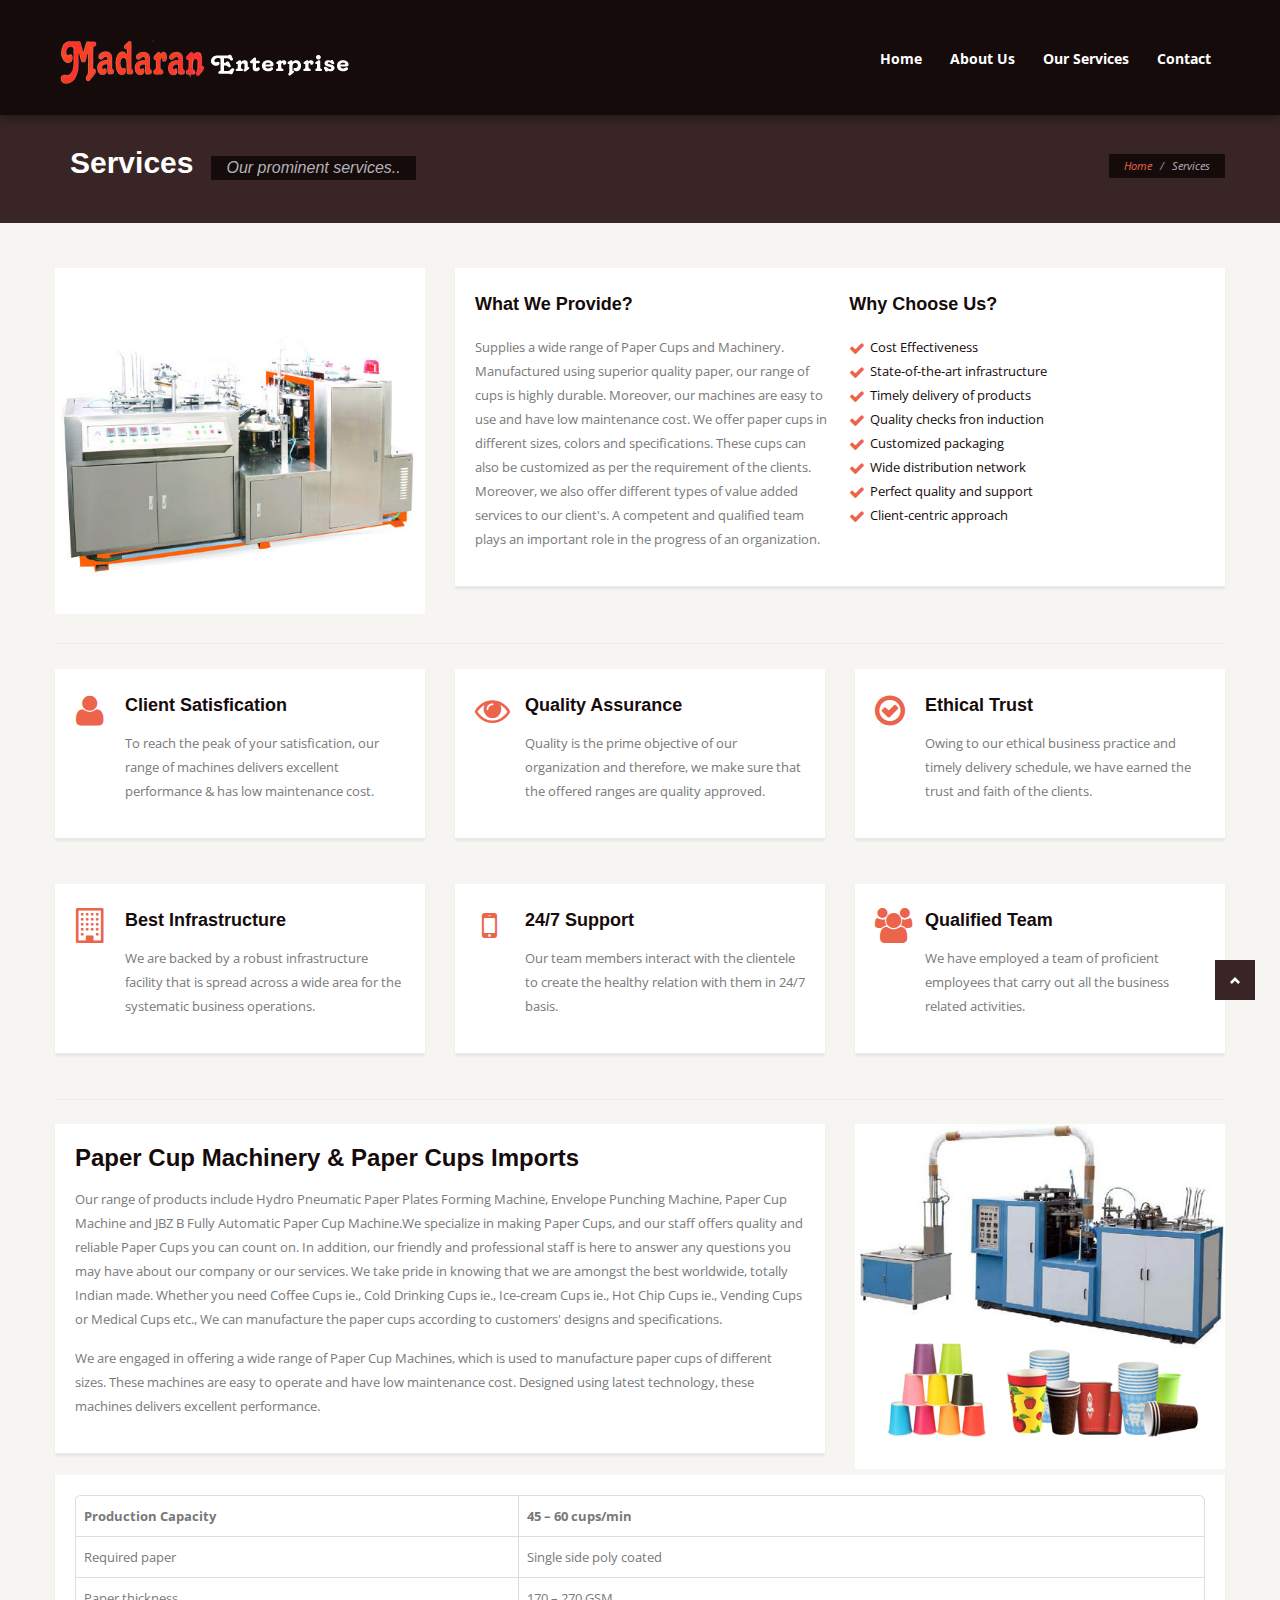
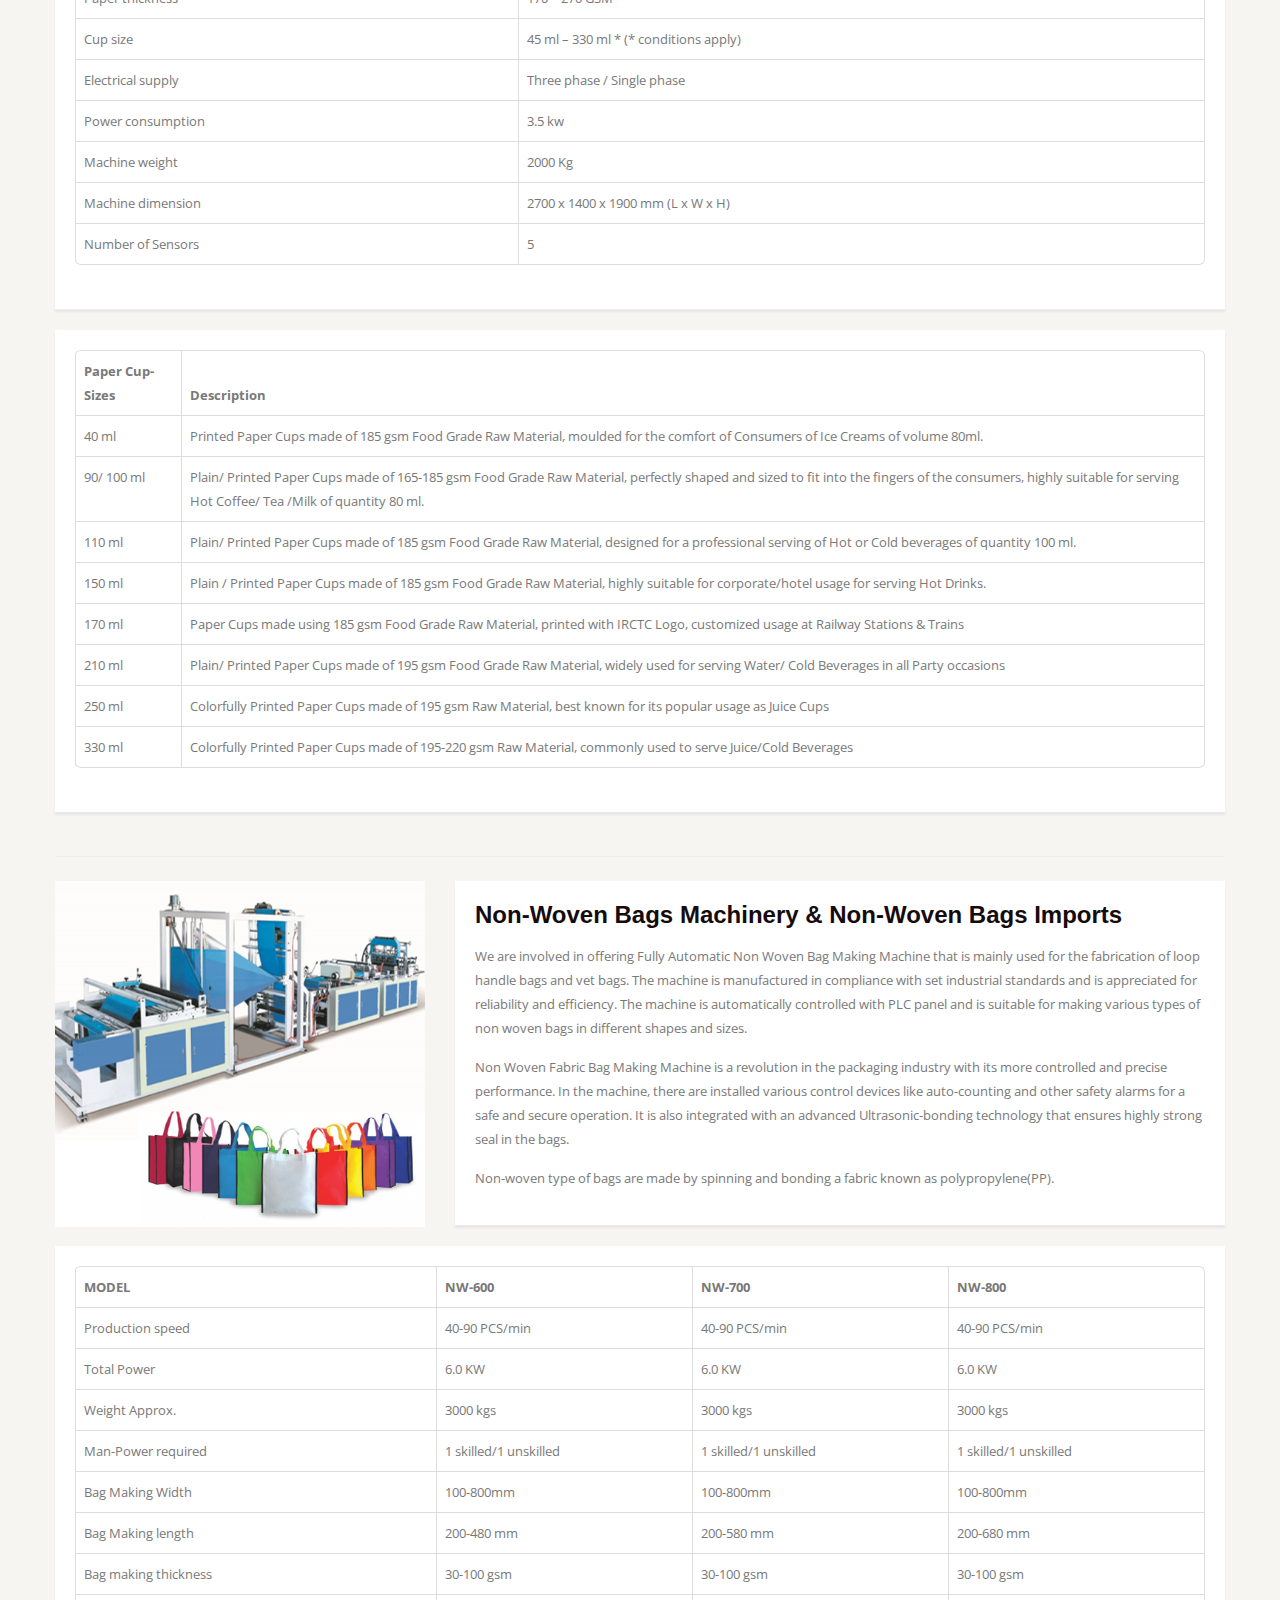
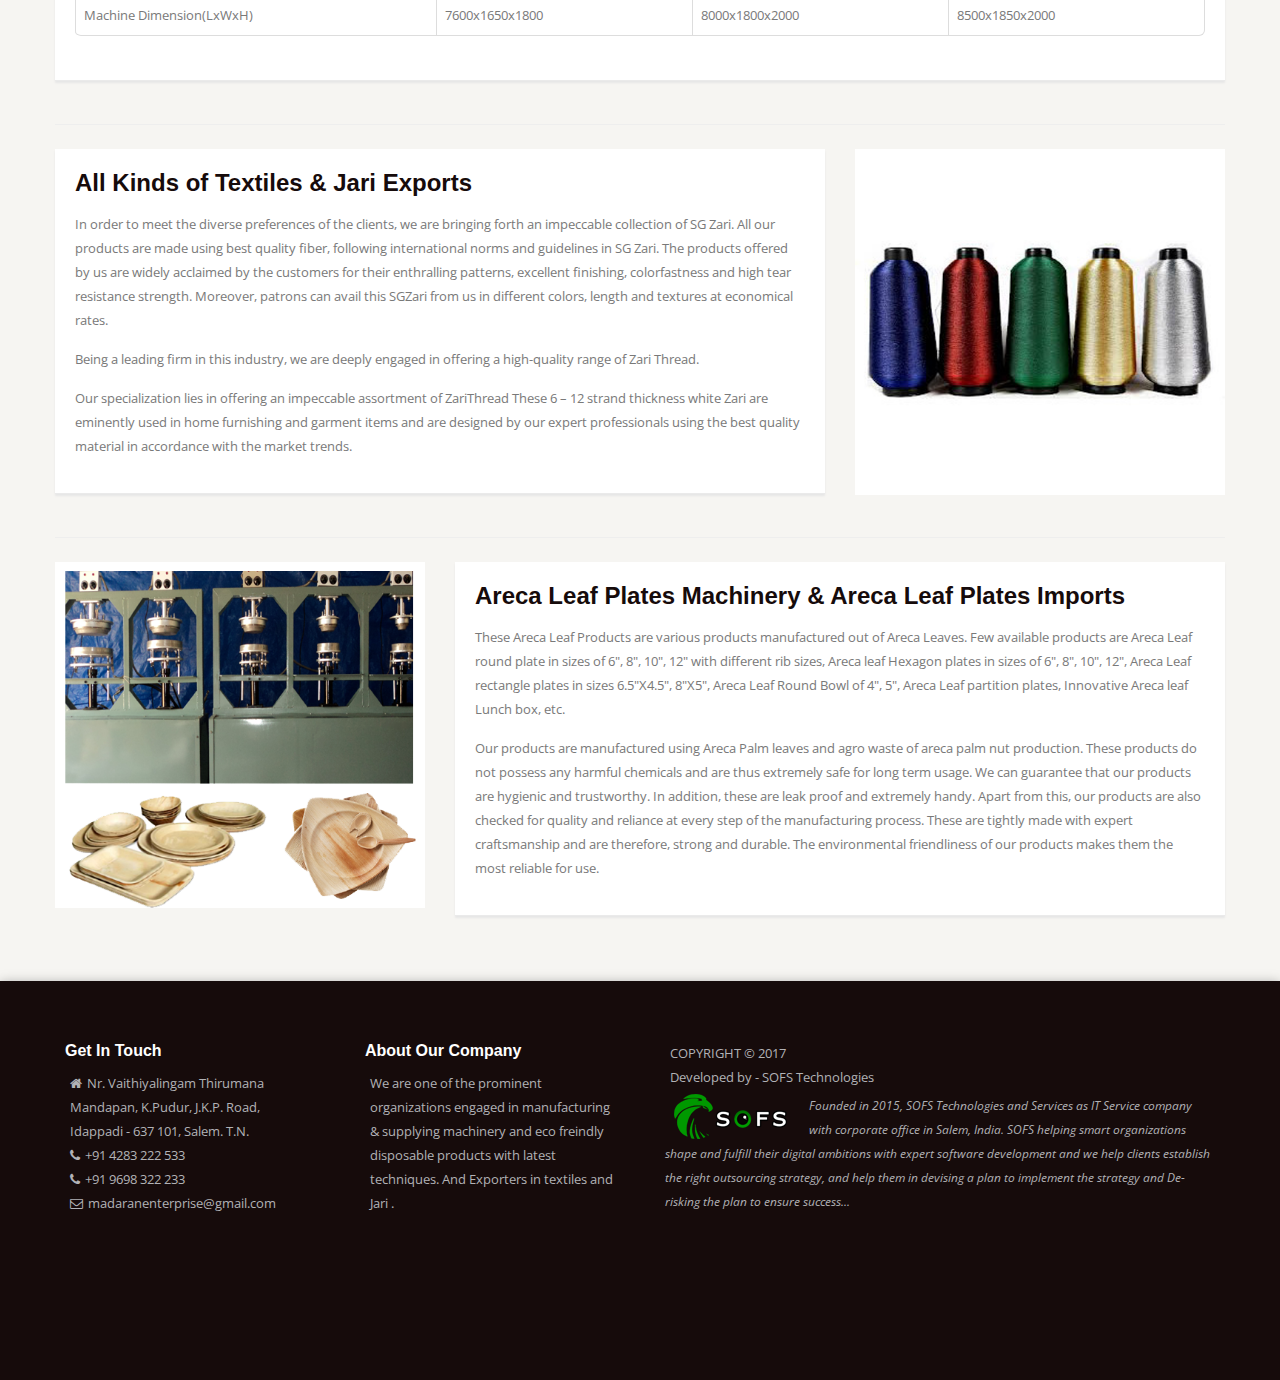
==== commit 3be1fe90: "madaran.in  live updated files" ====
--- a/services.html
+++ b/services.html
@@ -222,6 +222,58 @@
       		</div>  <!--end span12 -->
         </div><!--end row -->
         
+        <div class="row-fluid">
+            <div class="span12">
+                    
+					<div class="span12 generalbox">
+                         <table class="table table-bordered" style="width:130%">
+					    <thead>
+					         <tr>
+					        <th>Paper Cup-Sizes</th>
+					        <th>Description</th>
+					        </tr>
+					    </thead>
+					    <tbody>
+					      <tr>
+					        <td>40 ml</td>
+					        <td>Printed Paper Cups made of 185 gsm Food Grade Raw Material, moulded for the comfort of Consumers of Ice Creams of volume 80ml.</td>
+					        </tr>
+					      <tr>
+					        <td>90/ 100 ml</td>
+					        <td>Plain/ Printed Paper Cups made of 165-185 gsm Food Grade Raw Material, perfectly shaped and sized to fit into the fingers of the consumers, highly suitable for serving Hot Coffee/ Tea /Milk of quantity 80 ml.</td>
+					       </tr>
+					      <tr>
+					        <td>110 ml</td>
+					        <td>Plain/ Printed Paper Cups made of 185 gsm Food Grade Raw Material, designed for a professional serving of Hot or Cold beverages of quantity 100 ml.</td>
+					        </tr>
+					      <tr>
+					        <td>150 ml</td>
+					        <td>Plain / Printed Paper Cups made of 185 gsm Food Grade Raw Material, highly suitable for corporate/hotel usage for serving Hot Drinks.</td>
+					         </tr>
+					      <tr>
+					        <td>170 ml</td>
+					        <td>Paper Cups made using 185 gsm Food Grade Raw Material, printed with IRCTC Logo, customized usage at Railway Stations & Trains</td>
+					        </tr>
+					      <tr>
+					        <td>210 ml</td>
+					        <td>Plain/ Printed Paper Cups made of 195 gsm Food Grade Raw Material, widely used for serving Water/ Cold Beverages in all Party occasions</td>
+					        </tr>
+					      <tr>
+					        <td>250 ml</td>
+					        <td>Colorfully Printed Paper Cups made of 195 gsm Raw Material, best known for its popular usage as Juice Cups</td>
+					         </tr>
+					       <tr>
+					        <td>330 ml</td>
+					        <td>Colorfully Printed Paper Cups made of 195-220 gsm Raw Material, commonly used to serve Juice/Cold Beverages</td>
+					       </tr>
+					    </tbody>
+					  </table>
+       				</div>
+
+                    
+      		</div>  <!--end span12 -->
+        </div><!--end row -->
+        
         <hr>
         
         <div class="row-fluid">
@@ -336,6 +388,26 @@
                     
       		</div>  <!--end span12 -->
         </div><!--end row -->
+        
+        <hr>
+        
+    <div class="row-fluid">
+            <div class="span12">
+                    
+                    <div class="span4">
+                        <img src="images/05_service.png" alt="">
+                    </div>
+                    
+					<div class="span8 generalbox">
+                         <header><h1><strong>Areca Leaf Plates Machinery & Areca Leaf Plates Imports</strong></h1></header>
+                        <p>These Areca Leaf Products are various products manufactured out of Areca Leaves. Few available products are Areca Leaf round plate in sizes of 6", 8", 10", 12" with different rib sizes, Areca leaf Hexagon plates in sizes of 6", 8", 10", 12", Areca Leaf rectangle plates in sizes 6.5"X4.5", 8"X5", Areca Leaf Round Bowl of 4", 5", Areca Leaf partition plates, Innovative Areca leaf Lunch box, etc.</p>
+                         <p>Our products are manufactured using Areca Palm leaves and agro waste of areca palm nut production. These products do not possess any harmful chemicals and are thus extremely safe for long term usage. We can guarantee that our products are hygienic and trustworthy. In addition, these are leak proof and extremely handy. Apart from this, our products are also checked for quality and reliance at every step of the manufacturing process. These are tightly made with expert craftsmanship and are therefore, strong and durable. The environmental friendliness of our products makes them the most reliable for use.</p>
+                         </div>
+                    
+                    
+      		</div>  <!--end span12 -->
+        </div>
+    
     
 		</section>
 	</div> <!-- /container -->
